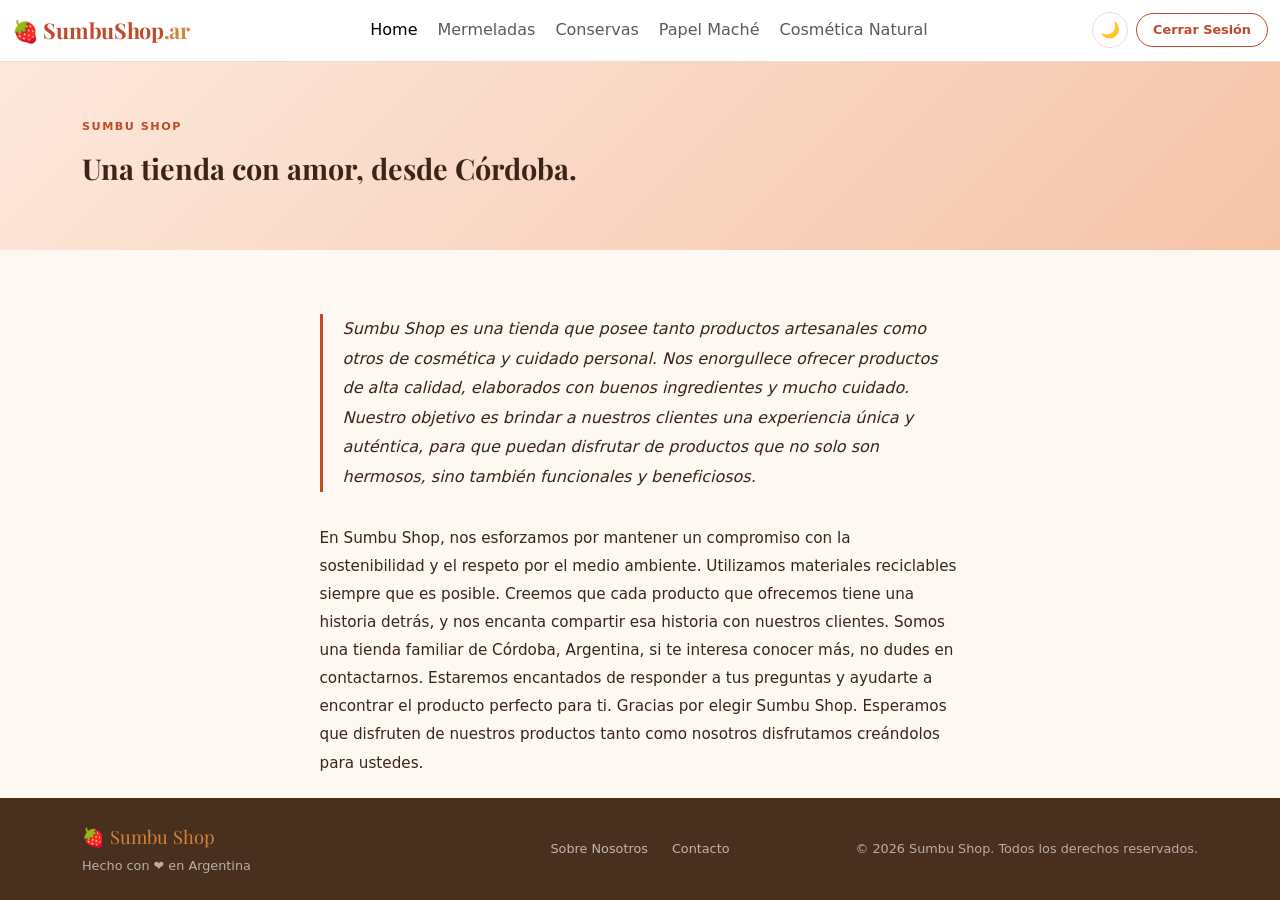
==== pages/about-us.html @ 71a56803 "Puliendo mermelada section-cards" ====
<!doctype html>
<html lang="es">
  <head>
    <meta charset="UTF-8" />
    <meta name="viewport" content="width=device-width, initial-scale=1.0" />
    <title>Sumbu Shop — Sobre Nosotros</title>
    <link rel="preconnect" href="https://fonts.googleapis.com" />
    <link
      href="https://fonts.googleapis.com/css2?family=Playfair+Display:wght@700&family=Lato:wght@400;500;600&display=swap"
      rel="stylesheet"
    />
    <link
      href="https://cdn.jsdelivr.net/npm/bootstrap@5.3.3/dist/css/bootstrap.min.css"
      rel="stylesheet"
    />
    <link rel="stylesheet" href="../styles/styles.css" />
  </head>
  <body>
    <!--Navbar-->
    <nav class="navbar navbar-expand-lg sticky-top">
      <div class="container-fluid">
        <!--Logo-->
        <a href="../index.html" class="navbar-brand">
          🍓 SumbuShop<span>.ar</span>
        </a>
        <!--links de navegación-->
        <button
          class="navbar-toggler border-0"
          type="button"
          data-bs-toggle="collapse"
          data-bs-target="#mainNav"
        >
          <span class="navbar-toggler-icon"></span>
        </button>
        <div class="collapse navbar-collapse" id="mainNav">
          <ul class="navbar-nav mx-auto mb-2 mb-lg-0 gap-1">
            <li class="nav-item">
              <a href="../index.html" class="nav-link active">Home</a>
            </li>
            <li class="nav-item">
              <a href="jams.html" class="nav-link">Mermeladas</a>
            </li>
            <li class="nav-item">
              <a href="preserved.html" class="nav-link">Conservas</a>
            </li>
            <li class="nav-item">
              <a href="mache-paper.html" class="nav-link">Papel Maché</a>
            </li>
            <li class="nav-item">
              <a href="cosmetics.html" class="nav-link">Cosmética Natural</a>
            </li>
          </ul>
          <!--Botones de tema y cierre de sesión-->
          <div class="d-flex align-items-center gap-2">
            <button
              id="themeToggle"
              class="btn__theme"
              onclick="toggleTheme()"
              title="Cambiar tema"
            >
              🌙
            </button>
            <button class="btn-logout" onclick="logout()">Cerrar Sesión</button>
          </div>
        </div>
      </div>
    </nav>

    <main class="page__content">
      <!--Header o título-->
      <div class="about__header">
        <div class="container">
          <p class="section__eyebrow">Sumbu Shop</p>
          <h1 class="about__title">Una tienda con amor, desde Córdoba.</h1>
        </div>
      </div>
      <!--Sección de contenido sobre nosotros-->
      <section class="py__section bg__cream">
        <div class="container">
          <div class="row justify-content-center">
            <div class="col-lg-7">
              <p class="about__lead">
                Sumbu Shop es una tienda que posee tanto productos artesanales
                como otros de cosmética y cuidado personal. Nos enorgullece
                ofrecer productos de alta calidad, elaborados con buenos
                ingredientes y mucho cuidado. Nuestro objetivo es brindar a
                nuestros clientes una experiencia única y auténtica, para que
                puedan disfrutar de productos que no solo son hermosos, sino
                también funcionales y beneficiosos.
              </p>
              <p class="about__text">
                En Sumbu Shop, nos esforzamos por mantener un compromiso con la
                sostenibilidad y el respeto por el medio ambiente. Utilizamos
                materiales reciclables siempre que es posible. Creemos que cada
                producto que ofrecemos tiene una historia detrás, y nos encanta
                compartir esa historia con nuestros clientes. Somos una tienda
                familiar de Córdoba, Argentina, si te interesa conocer más, no
                dudes en contactarnos. Estaremos encantados de responder a tus
                preguntas y ayudarte a encontrar el producto perfecto para ti.
                Gracias por elegir Sumbu Shop. Esperamos que disfruten de
                nuestros productos tanto como nosotros disfrutamos creándolos
                para ustedes.
              </p>
            </div>
          </div>
        </div>
      </section>
    </main>

    <!--Footer-->
    <footer class="site__footer py-4 footer__about">
      <div class="container">
        <div class="row align-items-center">
          <div class="col-md-4 mb-3 mb-md-0">
            <div class="footer__logo">🍓 Sumbu Shop</div>
            <div>Hecho con ❤️ en Argentina</div>
          </div>
          <div class="col-md-4 text-center mb-3 mb-md-0">
            <div class="d-flex justify-content-center gap-4">
              <a href="about-us.html">Sobre Nosotros</a>
              <a href="mailto:consultasDeMentiritaPorAhora@correo.com"
                >Contacto</a
              >
            </div>
          </div>
          <div class="col-md-4 text-md-end">
            © 2026 Sumbu Shop. Todos los derechos reservados.
          </div>
        </div>
      </div>
    </footer>
    <!--Script-->
    <script src="https://cdn.jsdelivr.net/npm/bootstrap@5.3.3/dist/js/bootstrap.bundle.min.js"></script>
    <script src="js/navbar.js"></script>
  </body>
</html>
---- styles/styles.css ----
/* global styles---> esto va a servir para definir colores y fuentes globales */
:root {
  --color-primary: #c04a2a;
  --color-primary-dk: #9e3a1e;
  --color-header: #ecd3b1;
  --color-accent: #d4843a;
  --color-bg: #fdf8f2;
  --color-surface: #ffffff;
  --color-text: #3a2518;
  --color-footer: #492f1e;
  --color-text-soft: #8a6e5c;
  --color-border: #e8ddd0;

  --font-display: "Playfair Display", Georgia, serif;
  --font-body: "Inter", system-ui, sans-serif;

  --radius-sm: 8px;
  --radius-md: 12px;
  --radius-lg: 20px;
  --radius-pill: 999px;
}

/* general layout styles */
.page__content {
  margin: 0 auto;
}

/* Reset algunos estilos que son por defecto */
*,
*::before,
*::after {
  box-sizing: border-box;
  margin: 0;
  padding: 0;
}

body {
  font-family: var(--font-body);
  background-color: var(--color-bg);
  color: var(--color-text);
  line-height: 1.6;
}

a {
  text-decoration: none;
  color: inherit;
}
/*botones navegacion*/
.btn__theme {
  background: none;
  border: 1.5px solid var(--color-border);
  color: var(--color-text-soft);
  width: 36px;
  height: 36px;
  border-radius: var(--radius-pill);
  cursor: pointer;
  font-size: 1rem;
  display: flex;
  align-items: center;
  justify-content: center;
  transition:
    border-color 0.2s,
    color 0.2s;
  flex-shrink: 0;
}
.btn__theme:hover {
  border-color: var(--color-primary);
  color: var(--color-primary);
}
/*Sobreescribiendo estilos de bootstrap por la paleta de colores*/
.btn-primary {
  background-color: var(
    --color-primary
  ) !important; /*con esto se sobreescriben los estilos de bootstrap y se aplica el color primario definido en la paleta de colores*/
  border-color: var(--color-primary) !important;
  color: #fff !important;
  font-family: var(--font-body);
  font-weight: 600;
  font-size: 0.875rem;
  padding: 0.65rem 1.5rem;
  border-radius: var(--radius-pill) !important;
  transition:
    background-color 0.2s,
    border-color 0.15s;
}

.btn-primary:hover {
  background-color: var(--color-primary-dk) !important;
  border-color: var(--color-primary-dk) !important;
  transform: translateY(-1px);
}
.btn-outline-primary {
  color: var(--color-primary) !important;
  border-color: var(--color-primary) !important;
  font-family: var(--font-body);
  font-weight: 600;
  font-size: 0.875rem;
  padding: 0.65rem 1.5rem;
  border-radius: var(--radius-pill) !important;
  transition: all 0.2s;
}
.btn-outline-primary:hover {
  background-color: var(--color-primary) !important;
  color: #fff !important;
}

/*navbar styles*/

.navbar {
  background-color: var(--color-surface);
  border-bottom: 1px solid var(--color-border);
  box-shadow: var(--shadow);
  position: sticky;
  padding: 0.5rem 0;
  top: 0;
  z-index: 100;
}
.navbar-brand {
  font-family: var(--font-display);
  font-size: 1.35rem;
  font-weight: 700;
  color: var(--color-primary) !important;
  letter-spacing: -0.3px;
}
.navbar-brand span {
  color: var(--color-accent);
}
.navbar-link {
  font-family: var(--font-body);
  font-size: 0.875rem;
  font-weight: 500;
  color: var(--color-text--soft) !important;
  transition:
    color var(--transition),
    background-color var(--transition);
  letter-spacing: -0.2px;
}

.navbar-link:hover,
.navbar-link.active {
  color: var(--color-primary) !important;
  background-color: rgba(192, 74, 42, 0.06);
}

.navbar__inner {
  max-width: 1100px;
  margin: 0 auto;
  padding: 0 1.5rem;
  height: 64px;
  display: flex;
  align-items: center;
  justify-content: space-between;
  gap: 1rem;
}

/*logout button styles*/
.btn-logout {
  font-family: var(--font-body);
  font-size: 0.8rem;
  font-weight: 600;
  color: var(--color-primary);
  border: 1.5px solid var(--color-primary);
  background: none;
  padding: 0.35rem 1rem;
  border-radius: var(--radius-pill);
  cursor: pointer;
  transition: all 0.2s;
}

.btn-logout:hover {
  background-color: var(--color-primary);
  color: #fff;
}

/*Hero section styles*/
.hero {
  display: flex;
  min-height: 520px;
  background: var(--color-header);
  position: relative;
  overflow: hidden;
  align-items: stretch;
}

.hero__content {
  flex: 0 0 54%;
  display: flex;
  align-items: center;
  padding: 4rem 2rem 4rem 6%;
  position: relative;
  z-index: 1;
}

.hero__text {
  max-width: 85%;
}

.hero__image {
  position: absolute;
  right: 0;
  top: 0;
  bottom: 0;
  width: 52%;
  background-image: url("../img/quinotos_almnibar.png");
  background-size: cover;
  background-position: center;
  clip-path: polygon(10% 0%, 100% 0%, 100% 100%, 0% 100%);
}
.hero_title {
  font-family: var(--font-display);
  font-size: clamp(2rem, 3.5vw, 3rem);
  font-weight: 700;
  line-height: 1.15;
  color: #3a2518;
  margin-bottom: 1rem;
}

.hero_title em {
  color: var(--color-primary);
  font-style: italic;
}
.btn__sumbu {
  background-color: var(--color-primary);
  color: #fff;
  border: 2px solid var(--color-primary);
  border-radius: var(--radius-pill);
  padding: 0.65rem 1.5rem;
  font-weight: 600;
  font-size: 0.875rem;
  transition: all 0.2s;
}
.btn__sumbu:hover {
  background-color: var(--color-primary-dk);
  border-color: var(--color-primary-dk);
  color: #fff;
}

.btn__sumbu__outline {
  background-color: transparent;
  color: var(--color-primary);
  border: 2px solid var(--color-primary);
  border-radius: var(--radius-pill);
  padding: 0.65rem 1.5rem;
  font-weight: 600;
  font-size: 0.875rem;
  transition: all 0.2s;
}
.btn__sumbu__outline:hover {
  background-color: var(--color-primary);
  color: #fff;
}
*/Presentacion de la empresa*/ .presentacion__bar {
  border-top: 1px solid var(--color-border);
  border-bottom: 1px solid var(--color-border);
  background: var(--color-surface);
}

.presentacion__item {
  padding: 1.25rem 1rem;
  display: flex;
  align-items: center;
  gap: 12px;
  border-right: 1px solid var(--color-border);
}
.presentacion__item:last-child {
  border-right: none;
}

.presentacion__icon {
  font-size: 1.35rem;
  flex-shrink: 0;
}
.presentacion__label {
  font-size: 0.8rem;
  font-weight: 700;
  color: var(--color-text);
  line-height: 1.2;
  margin-bottom: 1px;
}
.presentacion__desc {
  font-size: 0.7rem;
  color: var(--color-text-soft);
}

/*categories styles*/
.section__eyebrow {
  font-family: var(--font-body);
  font-size: 0.7rem;
  font-weight: 700;
  color: var(--color-primary);
  text-transform: uppercase;
  letter-spacing: 1.5px;
}
.section__title {
  font-family: var(--font-display);
  font-size: 1.8rem;
  font-weight: 700;
  color: var(--color-text);
  margin-bottom: 0.5rem;
}
.section__link {
  font-family: var(--font-body);
  font-size: 0.8rem;
  font-weight: 600;
  color: var(--color-primary);
}

.section__link:hover {
  text-decoration: underline;
}
/*cards de categorias*/
.cat__card {
  border-radius: var(--radius-md);
  overflow: hidden;
  border: 1px solid var(--color-border);
  background: var(--color-surface);
  transition:
    transform 0.2s,
    box-shadow 0.2s;
  display: block;
  color: inherit;
}
.cat__card:hover {
  transform: translateY(-4px);
  box-shadow: 0 8px 24px rgba(58, 37, 24, 0.1);
  color: inherit;
}

.cat__img {
  height: 160px;
  display: flex;
  align-items: center;
  justify-content: center;
  font-size: 2rem;
}

.cat__img.jam {
  background-color: linear-gradient(145deg, #fde8dc, #f5c4a8);
}
.cat__img.preserved {
  background-color: linear-gradient(145deg, #fef0d0, #f5d48a);
}
.cat__img.mache {
  background-color: linear-gradient(145deg, #e8f0fc, #c8d8f4);
}
.cat__img.cosmetics {
  background-color: linear-gradient(145deg, #e4f2e8, #b8dfc0);
}

.cat__body {
  padding: 1rem 1.1rem 1.25rem;
}

.cat__name {
  font-family: var(--font-display);
  font-size: 1.1rem;
  font-weight: 700;
  color: var(--color-text);
  margin-bottom: 0.25rem;
}
.cat__desc {
  font-size: 0.78rem;
  color: var(--color-text-soft);
  margin-bottom: 0.6rem;
}

.cat__link {
  font-size: 0.78rem;
  font-weight: 600;
  color: var(--color-primary);
}

/*seccion sobre nosotros*/
.about__section {
  background-color: var(--color-primary);
  padding: 2rem 1.5rem;
  overflow: hidden;
  width: 100%;
  margin-bottom: 2rem;
  margin-top: 2rem;
}
.about__label {
  font-family: var(--font-body);
  font-size: 0.7rem;
  font-weight: 700;
  letter-spacing: 1.5px;
  text-transform: uppercase;
  color: rgba(255, 255, 255, 0.55);
  margin-bottom: 0.75rem;
}
.about__title {
  font-family: var(--font-display);
  font-size: 1.8rem;
  font-weight: 700;
  color: #fff;
  margin-bottom: 0.75rem;
  line-height: 1.2;
}
.about__body {
  font-size: 0.9rem;
  color: rgba(255, 255, 255, 0.72);
  line-height: 1.75;
  margin-bottom: 1.5rem;
  max-width: 90%;
}
.about__visual {
  background-color: rgba(255, 255, 255, 0.08);
  display: flex;
  align-items: center;
  justify-content: center;
  font-size: 6rem;
  min-height: 220px;
}
<!--cards de los productos,
página de categorias-- > .product__card {
  background-color: var(--color-accent);
  border: 1px solid var(--color-border);
  border-radius: var(--radius-md);
  overflow: hidden;
  transition:
    transform 0.2s,
    box-shadow 0.2s;
}
.product__card:hover {
  transform: translateY(-4px);
  box-shadow: 0 8px 24px rgba(58, 37, 24, 0.1);
}
.product__card-img {
  height: 180px;
  overflow: hidden;
  position: relative;
}

.product__card-img img {
  width: 100%;
  height: 100%;
  object-fit: cover;
  object-position: center;
  display: block;
}

.product__card__body {
  padding: 1rem 1.1rem 1.25rem;
}

.product__card__cat {
  font-size: 0.7rem;
  font-weight: 700;
  text-transform: uppercase;
  letter-spacing: 0.8px;
  color: var(--color-primary);
  margin-bottom: 4px;
}

.product__card__name {
  font-family: var(--font-display);
  font-size: 1rem;
  font-weight: 700;
  color: var(--color-text);
  margin-bottom: 6px;
  line-height: 1.3;
}

.product__card__desc {
  font-size: 0.78rem;
  color: var(--color-text-soft);
  margin-bottom: 0.9rem;
  line-height: 1.55;
}

.product__card__price {
  font-size: 1.1rem;
  font-weight: 700;
  color: var(--color-primary);
  margin-bottom: 0.75rem;
}
.py__section {
  padding-top: 4rem;
  padding-bottom: 4rem;
}
.bg__cream {
  background-color: var(--color-bg);
}

/*sobre nosotros--PAGES*/
.about__header {
  background: linear-gradient(135deg, #fde8dc, #f5c4a8);
  padding: 3.5rem 0;
}
.about__title {
  font-family: var(--font-display);
  font-size: clamp(1.6rem, 3vm, 2.2rem);
  font-weight: 700;
  color: var(--color-text);
  line-height: 1.2;
  max-width: 560px;
  margin-bottom: 0.5rem;
}
.about__lead {
  font-size: 1rem;
  color: var(--color-text);
  line-height: 1.85;
  font-style: italic;
  border-left: 3px solid var(--color-primary);
  padding-left: 1.25rem;
  margin-bottom: 2rem;
}
.about__text {
  font-size: 0.95rem;
  color: var(--color-text--soft);
  line-height: 1.85;
}
main {
  flex: 1;
}
/* footer styles */
.footer__about {
  position: absolute;
  bottom: 0;
  width: 100%;
}
.site__footer {
  background: var(--color-footer);
  color: rgba(255, 255, 255, 0.61);
  font-size: 0.8rem;
}
.site__footer .footer__logo {
  font-family: var(--font-display);
  font-size: 1.15rem;
  color: var(--color-accent);
  margin-bottom: 0.25rem;
}
.site__footer a {
  color: rgba(255, 255, 255, 0.651);
  transition: color 0.15s;
}
.site__footer a:hover {
  color: rgba(255, 255, 255, 0.85);
}
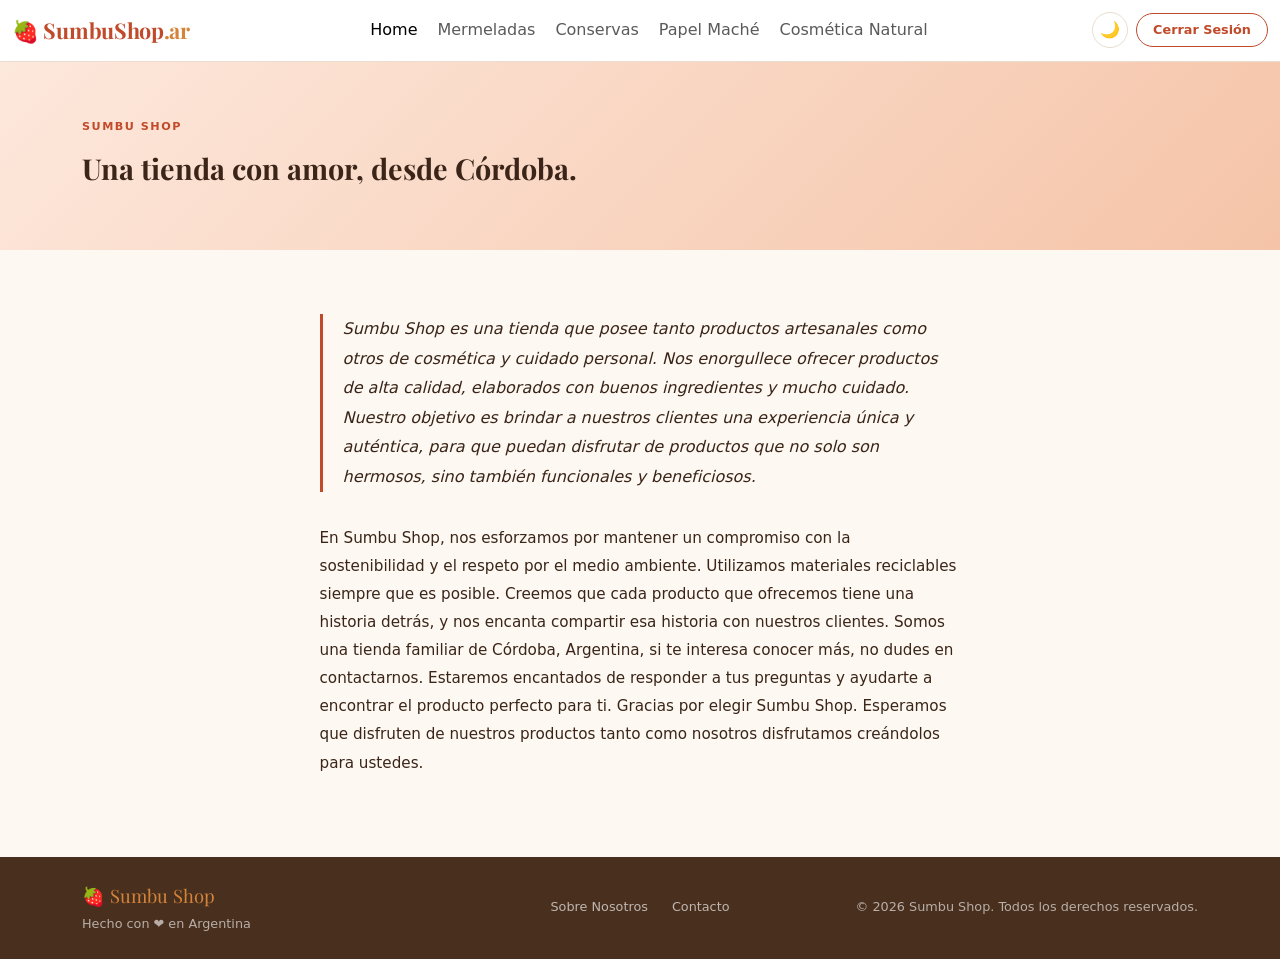
==== commit c7cfcd24: "Puliendo login" ====
--- a/pages/about-us.html
+++ b/pages/about-us.html
@@ -108,7 +108,7 @@
     </main>
 
     <!--Footer-->
-    <footer class="site__footer py-4 footer__about">
+    <footer class="site__footer py-4">
       <div class="container">
         <div class="row align-items-center">
           <div class="col-md-4 mb-3 mb-md-0">
--- a/styles/styles.css
+++ b/styles/styles.css
@@ -2,7 +2,7 @@
 :root {
   --color-primary: #c04a2a;
   --color-primary-dk: #9e3a1e;
-  --color-header: #ecd3b1;
+  --color-header: linear-gradient(135deg, #ffece2, #ff9b61);
   --color-accent: #d4843a;
   --color-bg: #fdf8f2;
   --color-surface: #ffffff;
@@ -514,8 +514,7 @@
   flex: 1;
 }
 /* footer styles */
-.footer__about {
-  position: absolute;
+footer {
   bottom: 0;
   width: 100%;
 }
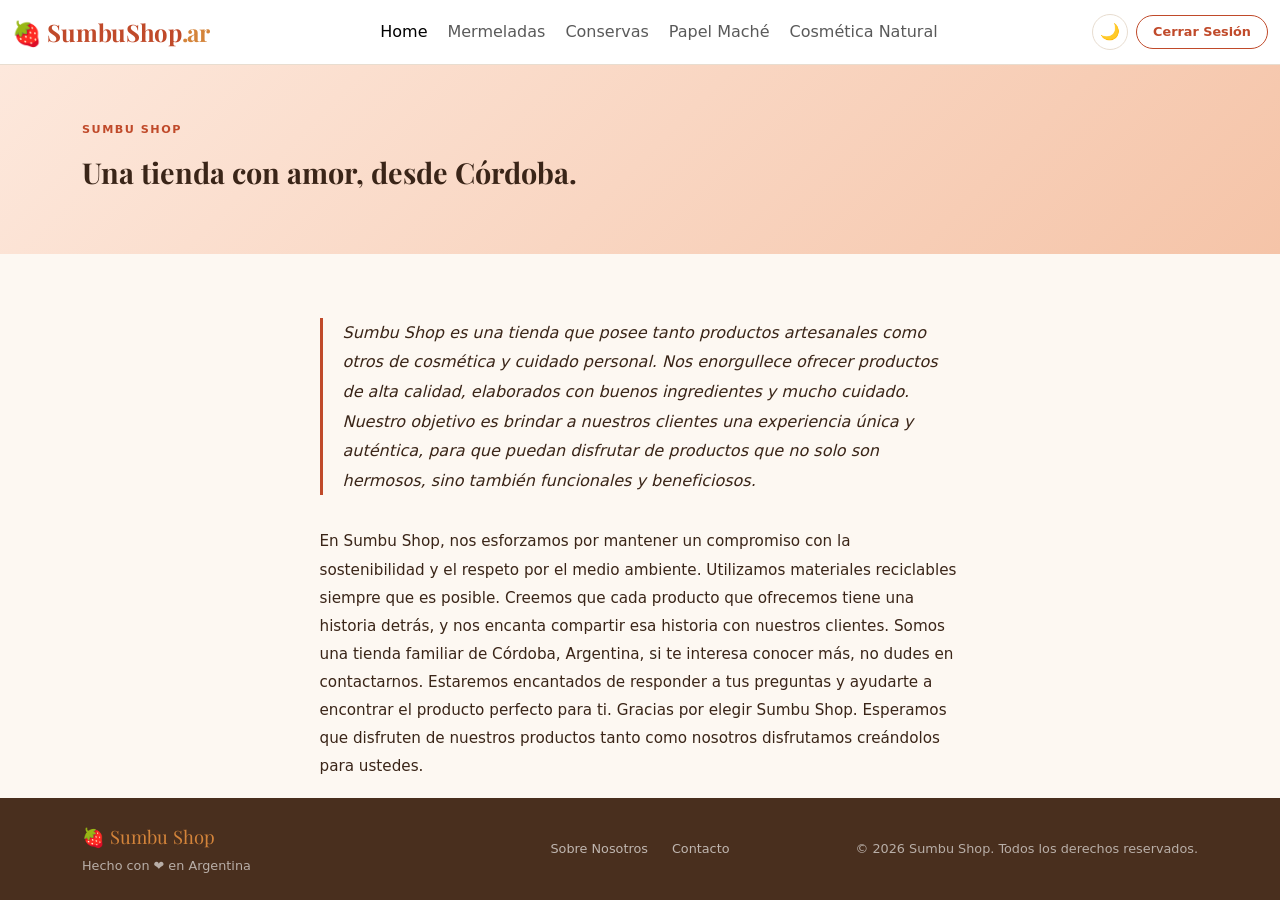
==== commit 72807a32: "Mejora en img, probando icons" ====
--- a/pages/about-us.html
+++ b/pages/about-us.html
@@ -108,7 +108,7 @@
     </main>
 
     <!--Footer-->
-    <footer class="site__footer py-4">
+    <footer class="site__footer py-4" style="position: absolute">
       <div class="container">
         <div class="row align-items-center">
           <div class="col-md-4 mb-3 mb-md-0">
--- a/styles/styles.css
+++ b/styles/styles.css
@@ -117,7 +117,7 @@
 }
 .navbar-brand {
   font-family: var(--font-display);
-  font-size: 1.35rem;
+  font-size: 1.5rem;
   font-weight: 700;
   color: var(--color-primary) !important;
   letter-spacing: -0.3px;
@@ -127,7 +127,7 @@
 }
 .navbar-link {
   font-family: var(--font-body);
-  font-size: 0.875rem;
+  font-size: 1rem;
   font-weight: 500;
   color: var(--color-text--soft) !important;
   transition:
@@ -249,10 +249,16 @@
   background-color: var(--color-primary);
   color: #fff;
 }
-*/Presentacion de la empresa*/ .presentacion__bar {
+/*Presentacion de la empresa*/
+.presentacion__bar {
+  background-color: #fff5eb;
   border-top: 1px solid var(--color-border);
   border-bottom: 1px solid var(--color-border);
-  background: var(--color-surface);
+  padding: 0;
+}
+.presentacion__bar .container-fluid {
+  padding-left: 3.5%;
+  padding-right: 0%;
 }
 
 .presentacion__item {
@@ -271,14 +277,15 @@
   flex-shrink: 0;
 }
 .presentacion__label {
-  font-size: 0.8rem;
+  font-family: var(--font-body);
+  font-size: 1.1rem;
   font-weight: 700;
   color: var(--color-text);
   line-height: 1.2;
   margin-bottom: 1px;
 }
 .presentacion__desc {
-  font-size: 0.7rem;
+  font-size: 0.9rem;
   color: var(--color-text-soft);
 }
 
@@ -319,6 +326,9 @@
     box-shadow 0.2s;
   display: block;
   color: inherit;
+  display: flex;
+  flex-direction: column;
+  height: 100%;
 }
 .cat__card:hover {
   transform: translateY(-4px);
@@ -328,23 +338,31 @@
 
 .cat__img {
   height: 160px;
+  overflow: hidden;
   display: flex;
   align-items: center;
   justify-content: center;
   font-size: 2rem;
 }
+.cat__img img {
+  width: 100%;
+  height: 100%;
+  object-fit: cover;
+  object-position: center;
+  display: block;
+}
 
 .cat__img.jam {
-  background-color: linear-gradient(145deg, #fde8dc, #f5c4a8);
+  background: linear-gradient(145deg, #fde8dc, #f5c4a8);
 }
 .cat__img.preserved {
-  background-color: linear-gradient(145deg, #fef0d0, #f5d48a);
+  background: linear-gradient(145deg, #fef0d0, #f5d48a);
 }
 .cat__img.mache {
-  background-color: linear-gradient(145deg, #e8f0fc, #c8d8f4);
+  background: linear-gradient(145deg, #e8f0fc, #c8d8f4);
 }
 .cat__img.cosmetics {
-  background-color: linear-gradient(145deg, #e4f2e8, #b8dfc0);
+  background: linear-gradient(145deg, #e4f2e8, #b8dfc0);
 }
 
 .cat__body {
@@ -353,19 +371,19 @@
 
 .cat__name {
   font-family: var(--font-display);
-  font-size: 1.1rem;
+  font-size: 1.3rem;
   font-weight: 700;
   color: var(--color-text);
   margin-bottom: 0.25rem;
 }
 .cat__desc {
-  font-size: 0.78rem;
-  color: var(--color-text-soft);
+  font-size: 1rem;
+  color: var(--color-text);
   margin-bottom: 0.6rem;
 }
 
 .cat__link {
-  font-size: 0.78rem;
+  font-size: 0.9rem;
   font-weight: 600;
   color: var(--color-primary);
 }
@@ -410,10 +428,20 @@
   justify-content: center;
   font-size: 6rem;
   min-height: 220px;
-}
-<!--cards de los productos,
-página de categorias-- > .product__card {
-  background-color: var(--color-accent);
+  overflow: hidden;
+  padding: 0;
+}
+.about__visual img {
+  width: 100%;
+  height: 100%;
+  object-fit: cover;
+  object-position: center;
+  display: block;
+}
+/*cards de los productos,
+página de categorias*/
+.product__card {
+  background-color: var(--color-bg);
   border: 1px solid var(--color-border);
   border-radius: var(--radius-md);
   overflow: hidden;
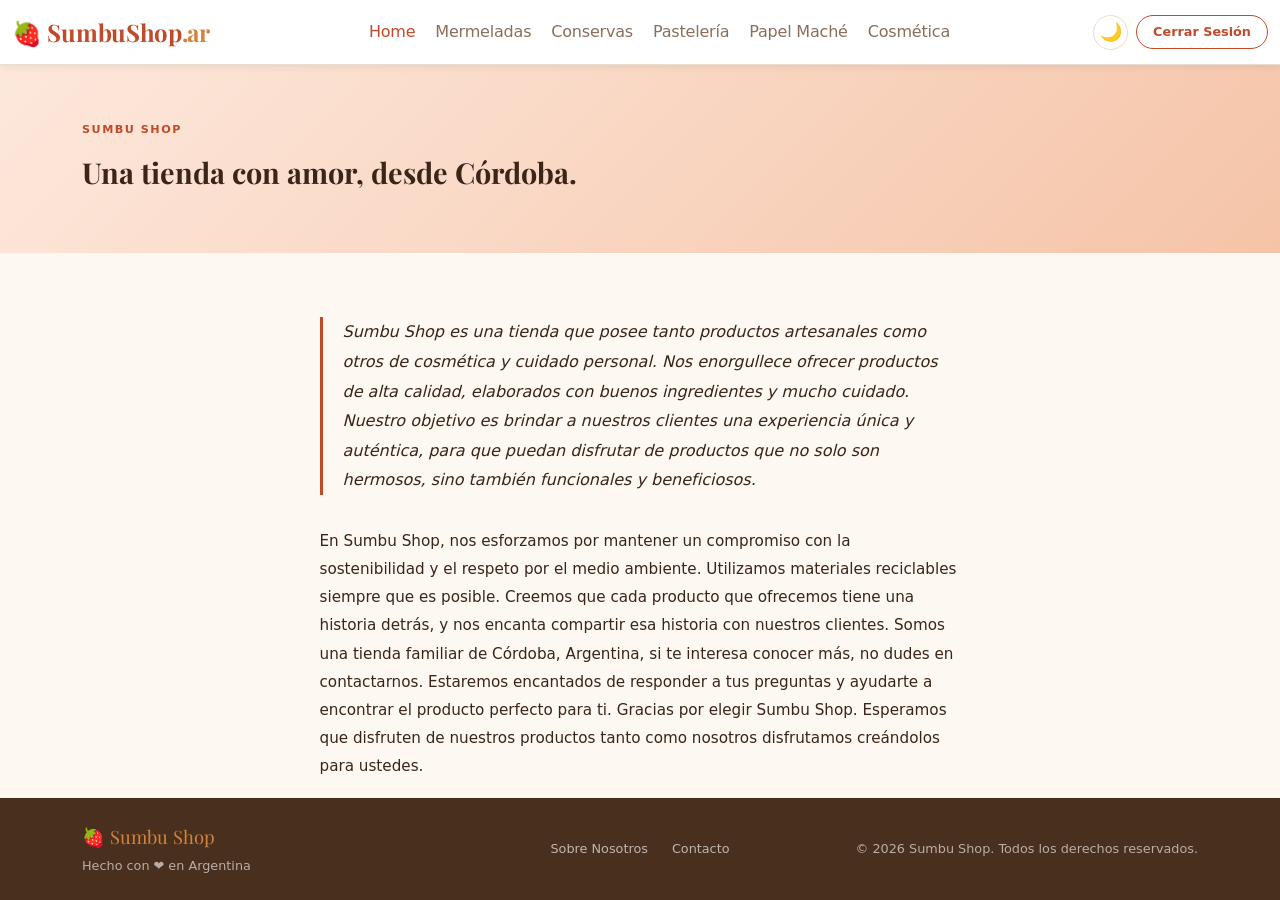
==== commit 8e5344b5: "Mejoras en theme" ====
--- a/pages/about-us.html
+++ b/pages/about-us.html
@@ -14,6 +14,7 @@
       rel="stylesheet"
     />
     <link rel="stylesheet" href="../styles/styles.css" />
+    <script src="../js/theme.js" defer></script>
   </head>
   <body>
     <!--Navbar-->
@@ -44,10 +45,13 @@
               <a href="preserved.html" class="nav-link">Conservas</a>
             </li>
             <li class="nav-item">
+              <a href="bakery.html" class="nav-link">Pastelería</a>
+            </li>
+            <li class="nav-item">
               <a href="mache-paper.html" class="nav-link">Papel Maché</a>
             </li>
             <li class="nav-item">
-              <a href="cosmetics.html" class="nav-link">Cosmética Natural</a>
+              <a href="cosmetics.html" class="nav-link">Cosmética</a>
             </li>
           </ul>
           <!--Botones de tema y cierre de sesión-->
--- a/styles/styles.css
+++ b/styles/styles.css
@@ -1,4 +1,4 @@
-/* global styles---> esto va a servir para definir colores y fuentes globales */
+/* global styles---> esto va a servir para definir colores y fuentes globales(theme: ligth por defecto) */
 :root {
   --color-primary: #c04a2a;
   --color-primary-dk: #9e3a1e;
@@ -24,6 +24,81 @@
 .page__content {
   margin: 0 auto;
 }
+/*Modo oscuro*/
+[data-theme="dark"] {
+  --color-primary: #e8603a;
+  --color-primary-dk: #c04a2a;
+  --color-header: linear-gradient(135deg, #42261cb0, #7a351f);
+  --color-accent: #e8a838;
+  --color-bg: #1a110b;
+  --color-surface: #38271d;
+  --color-text: #f0e6da;
+  --color-text-soft: #d8ccc5;
+  --color-border: #3a2820;
+}
+[data-theme="dark"] .hero_eyebrow {
+  color: var(--color-accent);
+}
+[data-theme="dark"] .hero__subtitle {
+  color: #d4b8a8;
+}
+[data-theme="dark"] .trust__bar {
+  background-color: #1f1208;
+}
+/* Cards de categoría en dark mode */
+[data-theme="dark"] .cat__card {
+  background: #2e1c10;
+  border-color: #3a2820;
+}
+
+[data-theme="dark"] .cat__img.jam {
+  background: linear-gradient(145deg, #5a2010, #3a1008);
+}
+[data-theme="dark"] .cat__img.preserved {
+  background: linear-gradient(145deg, #4a3008, #2e1e04);
+}
+[data-theme="dark"] .cat__img.mache {
+  background: linear-gradient(145deg, #0e1e3a, #081428);
+}
+[data-theme="dark"] .cat__img.cosmetics {
+  background: linear-gradient(145deg, #0e2e14, #081e0c);
+}
+[data-theme="dark"] .hero__cat.bakery {
+  background: linear-gradient(145deg, #401e7c, #190e2e);
+}
+
+/* Navbar en dark mode */
+[data-theme="dark"] .navbar {
+  background-color: #1a110b;
+  border-bottom-color: #3a2820;
+}
+
+/* Footer en dark mode */
+[data-theme="dark"] .site__footer {
+  background: #0f0805;
+}
+/* Toggle button en el navbar */
+.btn-theme {
+  background: none;
+  border: 1.5px solid var(--color-border);
+  color: var(--color-text-soft);
+  width: 36px;
+  height: 36px;
+  border-radius: var(--radius-pill);
+  cursor: pointer;
+  font-size: 1rem;
+  display: flex;
+  align-items: center;
+  justify-content: center;
+  transition:
+    border-color 0.2s,
+    color 0.2s;
+  flex-shrink: 0;
+}
+.btn-theme:hover {
+  border-color: var(--color-primary);
+  color: var(--color-primary);
+}
 
 /* Reset algunos estilos que son por defecto */
 *,
@@ -105,15 +180,32 @@
 }
 
 /*navbar styles*/
-
+.btn__theme {
+  width: 35px;
+  height: 35px;
+  font-size: 18px;
+  display: flex;
+  align-items: center;
+  justify-content: center;
+  padding: 0;
+}
 .navbar {
   background-color: var(--color-surface);
   border-bottom: 1px solid var(--color-border);
-  box-shadow: var(--shadow);
+  box-shadow: 0 2px 8px rgba(58, 37, 24, 0.08);
   position: sticky;
-  padding: 0.5rem 0;
   top: 0;
   z-index: 100;
+  min-height: 64px;
+  padding: 0 !important;
+}
+.navbar .container,
+.navbar .container-fluid {
+  min-height: 64px;
+  display: flex;
+  align-items: center;
+  padding-top: 0;
+  padding-bottom: 0;
 }
 .navbar-brand {
   font-family: var(--font-display);
@@ -125,21 +217,19 @@
 .navbar-brand span {
   color: var(--color-accent);
 }
-.navbar-link {
-  font-family: var(--font-body);
-  font-size: 1rem;
+.nav-link {
+  font-family: var(--font-body) !important;
+  color: var(--color-text-soft);
+  font-size: 1rem !important;
   font-weight: 500;
-  color: var(--color-text--soft) !important;
   transition:
     color var(--transition),
     background-color var(--transition);
   letter-spacing: -0.2px;
 }
-
-.navbar-link:hover,
-.navbar-link.active {
+.nav-link:hover,
+.nav-link.active {
   color: var(--color-primary) !important;
-  background-color: rgba(192, 74, 42, 0.06);
 }
 
 .navbar__inner {
@@ -211,7 +301,7 @@
   font-size: clamp(2rem, 3.5vw, 3rem);
   font-weight: 700;
   line-height: 1.15;
-  color: #3a2518;
+  color: var(--color-text);
   margin-bottom: 1rem;
 }
 
@@ -352,6 +442,11 @@
   display: block;
 }
 
+.about__header {
+  background: var(--color-header);
+  padding: 4rem 0;
+}
+
 .cat__img.jam {
   background: linear-gradient(145deg, #fde8dc, #f5c4a8);
 }
@@ -363,6 +458,9 @@
 }
 .cat__img.cosmetics {
   background: linear-gradient(145deg, #e4f2e8, #b8dfc0);
+}
+.cat__img.bakery {
+  background: linear-gradient(145deg, #cfc8f4, #966fe0);
 }
 
 .cat__body {
@@ -448,6 +546,10 @@
   transition:
     transform 0.2s,
     box-shadow 0.2s;
+  display: flex;
+  flex-direction: column;
+  height: 100%;
+  width: 100%;
 }
 .product__card:hover {
   transform: translateY(-4px);
@@ -469,6 +571,9 @@
 
 .product__card__body {
   padding: 1rem 1.1rem 1.25rem;
+  padding: flex;
+  flex-direction: column;
+  flex: 1;
 }
 
 .product__card__cat {
@@ -500,6 +605,7 @@
   font-size: 1.1rem;
   font-weight: 700;
   color: var(--color-primary);
+  margin-top: auto;
   margin-bottom: 0.75rem;
 }
 .py__section {
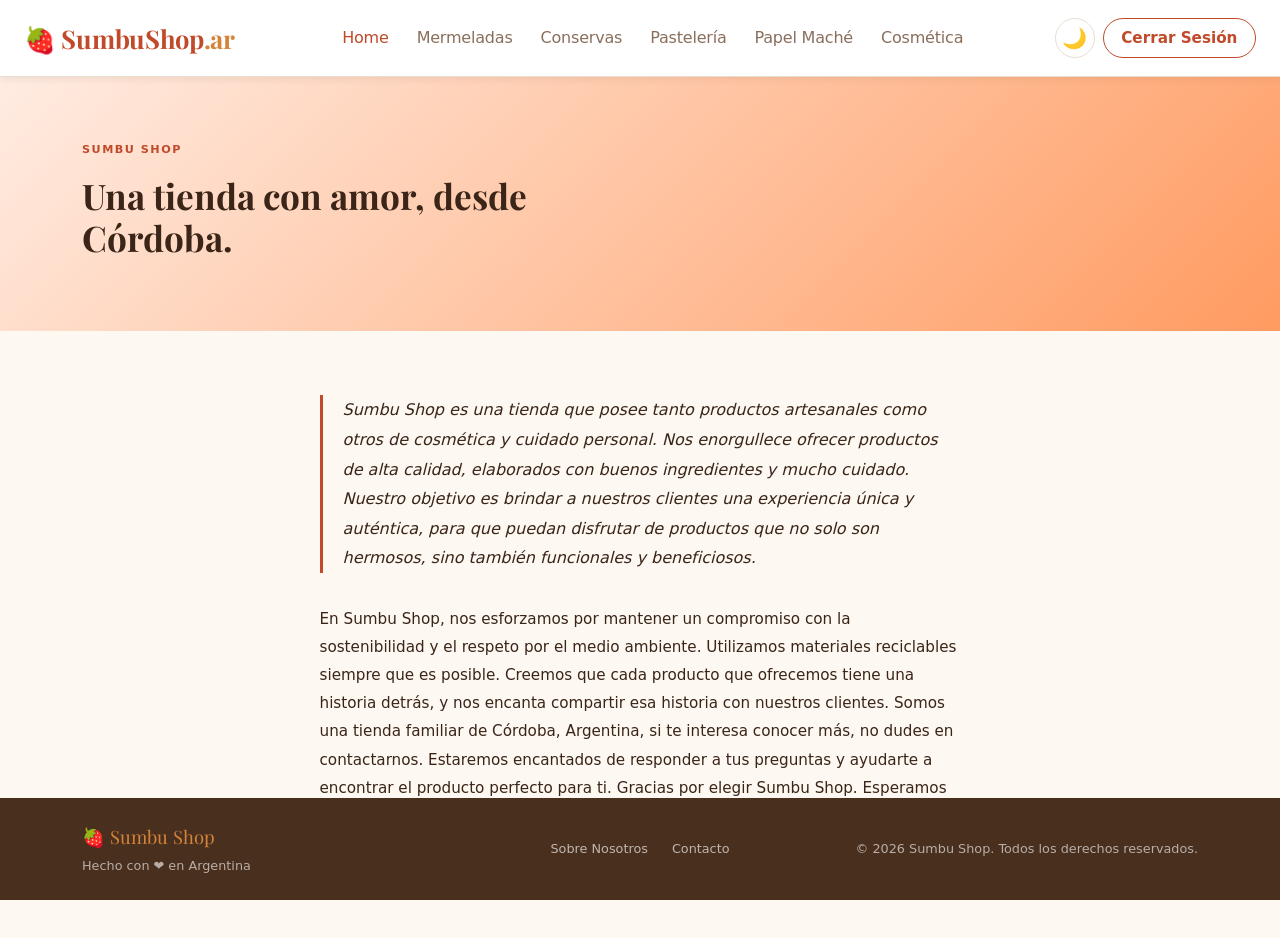
==== commit ee75d572: "Data y cart" ====
--- a/pages/about-us.html
+++ b/pages/about-us.html
@@ -4,6 +4,7 @@
     <meta charset="UTF-8" />
     <meta name="viewport" content="width=device-width, initial-scale=1.0" />
     <title>Sumbu Shop — Sobre Nosotros</title>
+    <link rel="icon" type="image/png" href="../img/sumbu-shop.ar.png" />
     <link rel="preconnect" href="https://fonts.googleapis.com" />
     <link
       href="https://fonts.googleapis.com/css2?family=Playfair+Display:wght@700&family=Lato:wght@400;500;600&display=swap"
@@ -18,7 +19,7 @@
   </head>
   <body>
     <!--Navbar-->
-    <nav class="navbar navbar-expand-lg sticky-top">
+    <nav class="navbar navbar-expand-xl sticky-top">
       <div class="container-fluid">
         <!--Logo-->
         <a href="../index.html" class="navbar-brand">
--- a/styles/styles.css
+++ b/styles/styles.css
@@ -51,20 +51,20 @@
   border-color: #3a2820;
 }
 
-[data-theme="dark"] .cat__img.jam {
+[data-theme="dark"] .header__jam {
   background: linear-gradient(145deg, #5a2010, #3a1008);
 }
-[data-theme="dark"] .cat__img.preserved {
+[data-theme="dark"] .header__preserved {
   background: linear-gradient(145deg, #4a3008, #2e1e04);
 }
-[data-theme="dark"] .cat__img.mache {
+[data-theme="dark"] .header__mache {
   background: linear-gradient(145deg, #0e1e3a, #081428);
 }
-[data-theme="dark"] .cat__img.cosmetics {
+[data-theme="dark"] .header__cosmetics {
   background: linear-gradient(145deg, #0e2e14, #081e0c);
 }
-[data-theme="dark"] .hero__cat.bakery {
-  background: linear-gradient(145deg, #401e7c, #190e2e);
+[data-theme="dark"] .header__bakery {
+  background: linear-gradient(145deg, #552c9b, #301b58);
 }
 
 /* Navbar en dark mode */
@@ -179,14 +179,11 @@
   color: #fff !important;
 }
 
-/*navbar styles*/
+/*navbar styles (compartidos por TODAS las páginas: no usar estilos inline en el HTML)*/
 .btn__theme {
-  width: 35px;
-  height: 35px;
-  font-size: 18px;
-  display: flex;
-  align-items: center;
-  justify-content: center;
+  width: 40px;
+  height: 40px;
+  font-size: 20px;
   padding: 0;
 }
 .navbar {
@@ -196,20 +193,20 @@
   position: sticky;
   top: 0;
   z-index: 100;
-  min-height: 64px;
+  min-height: 76px;
   padding: 0 !important;
 }
 .navbar .container,
 .navbar .container-fluid {
-  min-height: 64px;
+  min-height: 76px;
   display: flex;
   align-items: center;
-  padding-top: 0;
-  padding-bottom: 0;
-}
+  padding: 0 1.5rem;
+}
+
 .navbar-brand {
   font-family: var(--font-display);
-  font-size: 1.5rem;
+  font-size: clamp(1.5rem, 2vw, 1.85rem);
   font-weight: 700;
   color: var(--color-primary) !important;
   letter-spacing: -0.3px;
@@ -220,16 +217,31 @@
 .nav-link {
   font-family: var(--font-body) !important;
   color: var(--color-text-soft);
-  font-size: 1rem !important;
+  font-size: clamp(1rem, 1.1vw, 1.15rem) !important;
   font-weight: 500;
-  transition:
-    color var(--transition),
-    background-color var(--transition);
+  padding: 0.5rem 0.75rem !important;
+  transition: color 0.2s;
   letter-spacing: -0.2px;
 }
 .nav-link:hover,
 .nav-link.active {
   color: var(--color-primary) !important;
+}
+/* que los textos del navbar nunca se partan en dos líneas */
+.navbar-brand,
+.nav-link,
+.btn-logout {
+  white-space: nowrap;
+}
+/* menú colapsado (hamburguesa), hasta 1199px */
+@media (max-width: 1199.98px) {
+  .navbar-collapse {
+    padding: 0.5rem 0 1rem;
+    border-top: 1px solid var(--color-border);
+  }
+  .navbar-nav .nav-link {
+    padding: 0.6rem 0 !important;
+  }
 }
 
 .navbar__inner {
@@ -246,12 +258,12 @@
 /*logout button styles*/
 .btn-logout {
   font-family: var(--font-body);
-  font-size: 0.8rem;
+  font-size: 0.95rem;
   font-weight: 600;
   color: var(--color-primary);
   border: 1.5px solid var(--color-primary);
   background: none;
-  padding: 0.35rem 1rem;
+  padding: 0.45rem 1.1rem;
   border-radius: var(--radius-pill);
   cursor: pointer;
   transition: all 0.2s;
@@ -296,6 +308,27 @@
   background-position: center;
   clip-path: polygon(10% 0%, 100% 0%, 100% 100%, 0% 100%);
 }
+/* hero en celular: imagen arriba y texto a lo ancho debajo */
+@media (max-width: 767.98px) {
+  .hero {
+    flex-direction: column;
+    min-height: auto;
+  }
+  .hero__image {
+    position: static;
+    width: 100%;
+    height: 220px;
+    order: -1;
+    clip-path: none;
+  }
+  .hero__content {
+    flex: 1 1 auto;
+    padding: 2rem 1.25rem 2.5rem;
+  }
+  .hero__text {
+    max-width: 100%;
+  }
+}
 .hero_title {
   font-family: var(--font-display);
   font-size: clamp(2rem, 3.5vw, 3rem);
@@ -341,7 +374,7 @@
 }
 /*Presentacion de la empresa*/
 .presentacion__bar {
-  background-color: #fff5eb;
+  background-color: var(--color-border);
   border-top: 1px solid var(--color-border);
   border-bottom: 1px solid var(--color-border);
   padding: 0;
@@ -447,20 +480,25 @@
   padding: 4rem 0;
 }
 
-.cat__img.jam {
+.header__jam {
   background: linear-gradient(145deg, #fde8dc, #f5c4a8);
-}
-.cat__img.preserved {
+  padding: 3.5rem 0;
+}
+.header__preserved {
   background: linear-gradient(145deg, #fef0d0, #f5d48a);
-}
-.cat__img.mache {
+  padding: 3.5rem 0;
+}
+.header__mache {
   background: linear-gradient(145deg, #e8f0fc, #c8d8f4);
-}
-.cat__img.cosmetics {
+  padding: 3.5rem 0;
+}
+.header__cosmetics {
   background: linear-gradient(145deg, #e4f2e8, #b8dfc0);
-}
-.cat__img.bakery {
+  padding: 3.5rem 0;
+}
+.header__bakery {
   background: linear-gradient(145deg, #cfc8f4, #966fe0);
+  padding: 3.5rem 0;
 }
 
 .cat__body {
@@ -494,6 +532,14 @@
   width: 100%;
   margin-bottom: 2rem;
   margin-top: 2rem;
+}
+@media (max-width: 767.98px) {
+  .about__section {
+    padding: 0.5rem 0.25rem 1.5rem;
+  }
+  .about__body {
+    max-width: 100%;
+  }
 }
 .about__label {
   font-family: var(--font-body);
@@ -616,14 +662,10 @@
   background-color: var(--color-bg);
 }
 
-/*sobre nosotros--PAGES*/
-.about__header {
-  background: linear-gradient(135deg, #fde8dc, #f5c4a8);
-  padding: 3.5rem 0;
-}
-.about__title {
+/*sobre nosotros--PAGES (solo el header de about-us, para no pisar el título blanco del index)*/
+.about__header .about__title {
   font-family: var(--font-display);
-  font-size: clamp(1.6rem, 3vm, 2.2rem);
+  font-size: clamp(1.6rem, 3vw, 2.2rem);
   font-weight: 700;
   color: var(--color-text);
   line-height: 1.2;
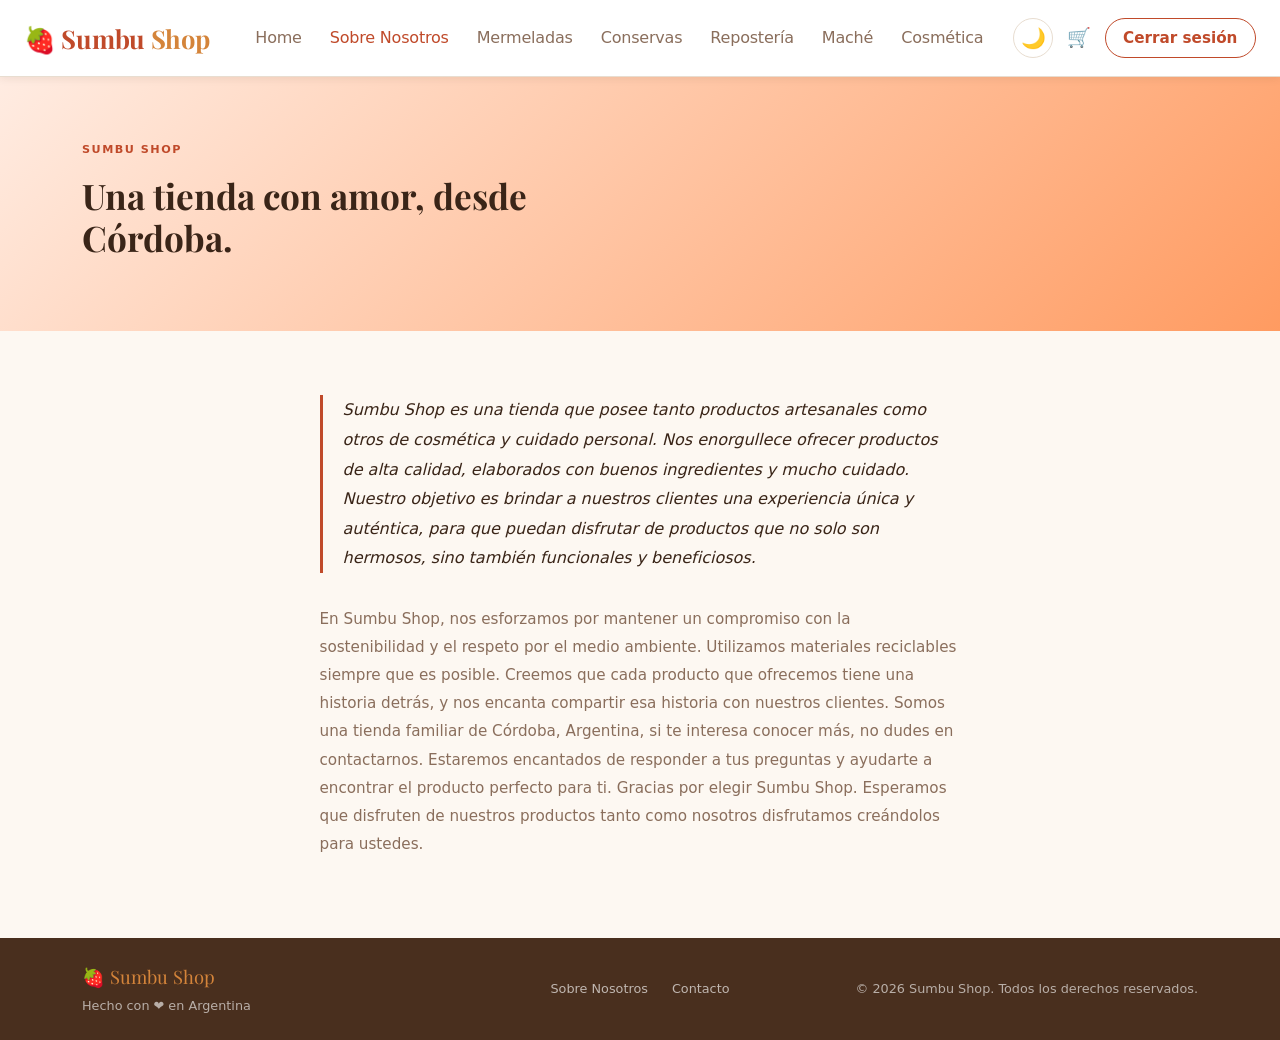
==== commit 32ed3e46: "usando componentes y agregando styles a nuevos elementos- modals, cart & productmodal" ====
--- a/pages/about-us.html
+++ b/pages/about-us.html
@@ -19,57 +19,7 @@
   </head>
   <body>
     <!--Navbar-->
-    <nav class="navbar navbar-expand-xl sticky-top">
-      <div class="container-fluid">
-        <!--Logo-->
-        <a href="../index.html" class="navbar-brand">
-          🍓 SumbuShop<span>.ar</span>
-        </a>
-        <!--links de navegación-->
-        <button
-          class="navbar-toggler border-0"
-          type="button"
-          data-bs-toggle="collapse"
-          data-bs-target="#mainNav"
-        >
-          <span class="navbar-toggler-icon"></span>
-        </button>
-        <div class="collapse navbar-collapse" id="mainNav">
-          <ul class="navbar-nav mx-auto mb-2 mb-lg-0 gap-1">
-            <li class="nav-item">
-              <a href="../index.html" class="nav-link active">Home</a>
-            </li>
-            <li class="nav-item">
-              <a href="jams.html" class="nav-link">Mermeladas</a>
-            </li>
-            <li class="nav-item">
-              <a href="preserved.html" class="nav-link">Conservas</a>
-            </li>
-            <li class="nav-item">
-              <a href="bakery.html" class="nav-link">Pastelería</a>
-            </li>
-            <li class="nav-item">
-              <a href="mache-paper.html" class="nav-link">Papel Maché</a>
-            </li>
-            <li class="nav-item">
-              <a href="cosmetics.html" class="nav-link">Cosmética</a>
-            </li>
-          </ul>
-          <!--Botones de tema y cierre de sesión-->
-          <div class="d-flex align-items-center gap-2">
-            <button
-              id="themeToggle"
-              class="btn__theme"
-              onclick="toggleTheme()"
-              title="Cambiar tema"
-            >
-              🌙
-            </button>
-            <button class="btn-logout" onclick="logout()">Cerrar Sesión</button>
-          </div>
-        </div>
-      </div>
-    </nav>
+    <div id="navbar-container"></div>
 
     <main class="page__content">
       <!--Header o título-->
@@ -113,29 +63,14 @@
     </main>
 
     <!--Footer-->
-    <footer class="site__footer py-4" style="position: absolute">
-      <div class="container">
-        <div class="row align-items-center">
-          <div class="col-md-4 mb-3 mb-md-0">
-            <div class="footer__logo">🍓 Sumbu Shop</div>
-            <div>Hecho con ❤️ en Argentina</div>
-          </div>
-          <div class="col-md-4 text-center mb-3 mb-md-0">
-            <div class="d-flex justify-content-center gap-4">
-              <a href="about-us.html">Sobre Nosotros</a>
-              <a href="mailto:consultasDeMentiritaPorAhora@correo.com"
-                >Contacto</a
-              >
-            </div>
-          </div>
-          <div class="col-md-4 text-md-end">
-            © 2026 Sumbu Shop. Todos los derechos reservados.
-          </div>
-        </div>
-      </div>
-    </footer>
+    <div id="footer-container"></div>
+
     <!--Script-->
     <script src="https://cdn.jsdelivr.net/npm/bootstrap@5.3.3/dist/js/bootstrap.bundle.min.js"></script>
-    <script src="js/navbar.js"></script>
+    <script src="../js/data.js"></script>
+    <script src="../js/auth.js"></script>
+    <script src="../js/cart.js"></script>
+    <script src="../js/components/navbar.js"></script>
+    <script src="../js/components/footer.js"></script>
   </body>
 </html>
--- a/styles/styles.css
+++ b/styles/styles.css
@@ -1,4 +1,22 @@
-/* global styles---> esto va a servir para definir colores y fuentes globales(theme: ligth por defecto) */
+/* =========================================================
+   ÍNDICE
+   1. Variables (tema claro por defecto)
+   2. Modo oscuro
+   3. Reset y base
+   4. Botones
+   5. Navbar
+   6. Home: hero, presentación, categorías, sobre nosotros
+   7. Secciones y encabezados de páginas
+   8. Página "Sobre nosotros"
+   9. Cards de productos
+   10. Modal de producto
+   11. Control de cantidad (cards, modal y carrito)
+   12. Carrito
+   13. Toast de confirmación
+   14. Footer
+   ========================================================= */
+
+/* ─── 1. Variables: colores y fuentes globales (theme: light por defecto) ─── */
 :root {
   --color-primary: #c04a2a;
   --color-primary-dk: #9e3a1e;
@@ -12,7 +30,8 @@
   --color-border: #e8ddd0;
 
   --font-display: "Playfair Display", Georgia, serif;
-  --font-body: "Inter", system-ui, sans-serif;
+  /* Lato es la fuente que se carga desde Google Fonts en el <head> */
+  --font-body: "Lato", system-ui, sans-serif;
 
   --radius-sm: 8px;
   --radius-md: 12px;
@@ -20,11 +39,7 @@
   --radius-pill: 999px;
 }
 
-/* general layout styles */
-.page__content {
-  margin: 0 auto;
-}
-/*Modo oscuro*/
+/* ─── 2. Modo oscuro ─── */
 [data-theme="dark"] {
   --color-primary: #e8603a;
   --color-primary-dk: #c04a2a;
@@ -36,21 +51,19 @@
   --color-text-soft: #d8ccc5;
   --color-border: #3a2820;
 }
-[data-theme="dark"] .hero_eyebrow {
+[data-theme="dark"] .hero__eyebrow {
   color: var(--color-accent);
 }
 [data-theme="dark"] .hero__subtitle {
   color: #d4b8a8;
 }
-[data-theme="dark"] .trust__bar {
+[data-theme="dark"] .presentacion__bar {
   background-color: #1f1208;
 }
-/* Cards de categoría en dark mode */
 [data-theme="dark"] .cat__card {
   background: #2e1c10;
   border-color: #3a2820;
 }
-
 [data-theme="dark"] .header__jam {
   background: linear-gradient(145deg, #5a2010, #3a1008);
 }
@@ -66,41 +79,25 @@
 [data-theme="dark"] .header__bakery {
   background: linear-gradient(145deg, #552c9b, #301b58);
 }
-
-/* Navbar en dark mode */
 [data-theme="dark"] .navbar {
   background-color: #1a110b;
   border-bottom-color: #3a2820;
 }
-
-/* Footer en dark mode */
+[data-theme="dark"] .navbar-toggler-icon {
+  filter: invert(1);
+}
+[data-theme="dark"] .cart__btn:hover {
+  background: rgba(255, 255, 255, 0.08);
+}
+/* la X de cerrar de Bootstrap es negra: la invertimos para que se vea */
+[data-theme="dark"] .product__modal__close {
+  filter: invert(1);
+}
 [data-theme="dark"] .site__footer {
   background: #0f0805;
 }
-/* Toggle button en el navbar */
-.btn-theme {
-  background: none;
-  border: 1.5px solid var(--color-border);
-  color: var(--color-text-soft);
-  width: 36px;
-  height: 36px;
-  border-radius: var(--radius-pill);
-  cursor: pointer;
-  font-size: 1rem;
-  display: flex;
-  align-items: center;
-  justify-content: center;
-  transition:
-    border-color 0.2s,
-    color 0.2s;
-  flex-shrink: 0;
-}
-.btn-theme:hover {
-  border-color: var(--color-primary);
-  color: var(--color-primary);
-}
-
-/* Reset algunos estilos que son por defecto */
+
+/* ─── 3. Reset y base ─── */
 *,
 *::before,
 *::after {
@@ -109,44 +106,35 @@
   padding: 0;
 }
 
+/* body en columna + main con flex:1 → el footer queda abajo aunque la página tenga poco contenido */
 body {
   font-family: var(--font-body);
   background-color: var(--color-bg);
   color: var(--color-text);
   line-height: 1.6;
+  min-height: 100vh;
+  display: flex;
+  flex-direction: column;
+}
+
+main {
+  flex: 1;
 }
 
 a {
   text-decoration: none;
   color: inherit;
 }
-/*botones navegacion*/
-.btn__theme {
-  background: none;
-  border: 1.5px solid var(--color-border);
-  color: var(--color-text-soft);
-  width: 36px;
-  height: 36px;
-  border-radius: var(--radius-pill);
-  cursor: pointer;
-  font-size: 1rem;
-  display: flex;
-  align-items: center;
-  justify-content: center;
-  transition:
-    border-color 0.2s,
-    color 0.2s;
-  flex-shrink: 0;
-}
-.btn__theme:hover {
-  border-color: var(--color-primary);
-  color: var(--color-primary);
-}
-/*Sobreescribiendo estilos de bootstrap por la paleta de colores*/
+
+.page__content {
+  margin: 0 auto;
+  width: 100%;
+}
+
+/* ─── 4. Botones ─── */
+/* Sobreescribiendo estilos de bootstrap con la paleta de colores (por eso los !important) */
 .btn-primary {
-  background-color: var(
-    --color-primary
-  ) !important; /*con esto se sobreescriben los estilos de bootstrap y se aplica el color primario definido en la paleta de colores*/
+  background-color: var(--color-primary) !important;
   border-color: var(--color-primary) !important;
   color: #fff !important;
   font-family: var(--font-body);
@@ -156,14 +144,15 @@
   border-radius: var(--radius-pill) !important;
   transition:
     background-color 0.2s,
-    border-color 0.15s;
-}
-
+    border-color 0.15s,
+    transform 0.15s;
+}
 .btn-primary:hover {
   background-color: var(--color-primary-dk) !important;
   border-color: var(--color-primary-dk) !important;
   transform: translateY(-1px);
 }
+
 .btn-outline-primary {
   color: var(--color-primary) !important;
   border-color: var(--color-primary) !important;
@@ -179,83 +168,62 @@
   color: #fff !important;
 }
 
-/*navbar styles (compartidos por TODAS las páginas: no usar estilos inline en el HTML)*/
+.btn__sumbu {
+  background-color: var(--color-primary);
+  color: #fff;
+  border: 2px solid var(--color-primary);
+  border-radius: var(--radius-pill);
+  padding: 0.65rem 1.5rem;
+  font-weight: 600;
+  font-size: 0.875rem;
+  transition: all 0.2s;
+}
+.btn__sumbu:hover {
+  background-color: var(--color-primary-dk);
+  border-color: var(--color-primary-dk);
+  color: #fff;
+}
+
+.btn__sumbu__outline {
+  background-color: transparent;
+  color: var(--color-primary);
+  border: 2px solid var(--color-primary);
+  border-radius: var(--radius-pill);
+  padding: 0.65rem 1.5rem;
+  font-weight: 600;
+  font-size: 0.875rem;
+  transition: all 0.2s;
+}
+.btn__sumbu__outline:hover {
+  background-color: var(--color-primary);
+  color: #fff;
+}
+
+/* Botón de cambio de tema (navbar) */
 .btn__theme {
+  background: none;
+  border: 1.5px solid var(--color-border);
+  color: var(--color-text-soft);
   width: 40px;
   height: 40px;
+  padding: 0;
+  border-radius: var(--radius-pill);
+  cursor: pointer;
   font-size: 20px;
-  padding: 0;
-}
-.navbar {
-  background-color: var(--color-surface);
-  border-bottom: 1px solid var(--color-border);
-  box-shadow: 0 2px 8px rgba(58, 37, 24, 0.08);
-  position: sticky;
-  top: 0;
-  z-index: 100;
-  min-height: 76px;
-  padding: 0 !important;
-}
-.navbar .container,
-.navbar .container-fluid {
-  min-height: 76px;
-  display: flex;
-  align-items: center;
-  padding: 0 1.5rem;
-}
-
-.navbar-brand {
-  font-family: var(--font-display);
-  font-size: clamp(1.5rem, 2vw, 1.85rem);
-  font-weight: 700;
-  color: var(--color-primary) !important;
-  letter-spacing: -0.3px;
-}
-.navbar-brand span {
-  color: var(--color-accent);
-}
-.nav-link {
-  font-family: var(--font-body) !important;
-  color: var(--color-text-soft);
-  font-size: clamp(1rem, 1.1vw, 1.15rem) !important;
-  font-weight: 500;
-  padding: 0.5rem 0.75rem !important;
-  transition: color 0.2s;
-  letter-spacing: -0.2px;
-}
-.nav-link:hover,
-.nav-link.active {
-  color: var(--color-primary) !important;
-}
-/* que los textos del navbar nunca se partan en dos líneas */
-.navbar-brand,
-.nav-link,
-.btn-logout {
-  white-space: nowrap;
-}
-/* menú colapsado (hamburguesa), hasta 1199px */
-@media (max-width: 1199.98px) {
-  .navbar-collapse {
-    padding: 0.5rem 0 1rem;
-    border-top: 1px solid var(--color-border);
-  }
-  .navbar-nav .nav-link {
-    padding: 0.6rem 0 !important;
-  }
-}
-
-.navbar__inner {
-  max-width: 1100px;
-  margin: 0 auto;
-  padding: 0 1.5rem;
-  height: 64px;
-  display: flex;
-  align-items: center;
-  justify-content: space-between;
-  gap: 1rem;
-}
-
-/*logout button styles*/
+  display: flex;
+  align-items: center;
+  justify-content: center;
+  transition:
+    border-color 0.2s,
+    color 0.2s;
+  flex-shrink: 0;
+}
+.btn__theme:hover {
+  border-color: var(--color-primary);
+  color: var(--color-primary);
+}
+
+/* Botón de cerrar sesión (navbar) */
 .btn-logout {
   font-family: var(--font-body);
   font-size: 0.95rem;
@@ -268,13 +236,113 @@
   cursor: pointer;
   transition: all 0.2s;
 }
-
 .btn-logout:hover {
   background-color: var(--color-primary);
   color: #fff;
 }
 
-/*Hero section styles*/
+/* ─── 5. Navbar (compartido por TODAS las páginas: no usar estilos inline en el HTML) ─── */
+/* el navbar se inyecta dentro de #navbar-container: el sticky va en el contenedor,
+   porque un elemento sticky solo se queda fijo dentro de su padre */
+#navbar-container {
+  position: sticky;
+  top: 0;
+  z-index: 1020;
+}
+
+.navbar {
+  background-color: var(--color-surface);
+  border-bottom: 1px solid var(--color-border);
+  box-shadow: 0 2px 8px rgba(58, 37, 24, 0.08);
+  min-height: 76px;
+  padding: 0 !important;
+}
+.navbar .container,
+.navbar .container-fluid {
+  min-height: 76px;
+  display: flex;
+  align-items: center;
+  padding: 0 1.5rem;
+}
+
+.navbar-brand {
+  font-family: var(--font-display);
+  font-size: clamp(1.5rem, 2vw, 1.85rem);
+  font-weight: 700;
+  color: var(--color-primary) !important;
+  letter-spacing: -0.3px;
+}
+.navbar-brand span {
+  color: var(--color-accent);
+}
+
+.nav-link {
+  font-family: var(--font-body) !important;
+  color: var(--color-text-soft);
+  font-size: clamp(1rem, 1.1vw, 1.15rem) !important;
+  font-weight: 500;
+  padding: 0.5rem 0.75rem !important;
+  transition: color 0.2s;
+  letter-spacing: -0.2px;
+}
+.nav-link:hover,
+.nav-link.active {
+  color: var(--color-primary) !important;
+}
+
+/* que los textos del navbar nunca se partan en dos líneas */
+.navbar-brand,
+.nav-link,
+.btn-logout {
+  white-space: nowrap;
+}
+
+/* Botón carrito + badge con la cantidad */
+.cart__btn {
+  position: relative;
+  display: flex;
+  align-items: center;
+  justify-content: center;
+  font-size: 1.2rem;
+  padding: 0.25rem 0.35rem;
+  border-radius: var(--radius-sm);
+  transition: background 0.15s;
+}
+.cart__btn:hover {
+  background: rgba(0, 0, 0, 0.06);
+}
+
+.cart__badge {
+  position: absolute;
+  top: -4px;
+  right: -6px;
+  background: var(--color-primary);
+  color: #fff;
+  font-size: 0.65rem;
+  font-weight: 700;
+  min-width: 18px;
+  height: 18px;
+  border-radius: var(--radius-pill);
+  display: flex;
+  align-items: center;
+  justify-content: center;
+  padding: 0 3px;
+  line-height: 1;
+}
+
+/* menú colapsado (hamburguesa): el navbar usa navbar-expand-lg, así que colapsa hasta 991px */
+@media (max-width: 991.98px) {
+  .navbar-collapse {
+    padding: 0.5rem 0 1rem;
+    border-top: 1px solid var(--color-border);
+  }
+  .navbar-nav .nav-link {
+    padding: 0.6rem 0 !important;
+  }
+}
+
+/* ─── 6. Home ─── */
+/* Hero */
 .hero {
   display: flex;
   min-height: 520px;
@@ -295,6 +363,34 @@
 
 .hero__text {
   max-width: 85%;
+}
+
+.hero__eyebrow {
+  font-size: 0.8rem;
+  font-weight: 700;
+  text-transform: uppercase;
+  letter-spacing: 1.5px;
+  color: var(--color-primary);
+  margin-bottom: 0.75rem;
+}
+
+.hero__title {
+  font-family: var(--font-display);
+  font-size: clamp(2rem, 3.5vw, 3rem);
+  font-weight: 700;
+  line-height: 1.15;
+  color: var(--color-text);
+  margin-bottom: 1rem;
+}
+.hero__title em {
+  color: var(--color-primary);
+  font-style: italic;
+}
+
+.hero__subtitle {
+  font-size: 1.05rem;
+  color: var(--color-text-soft);
+  margin-bottom: 1.75rem;
 }
 
 .hero__image {
@@ -308,6 +404,7 @@
   background-position: center;
   clip-path: polygon(10% 0%, 100% 0%, 100% 100%, 0% 100%);
 }
+
 /* hero en celular: imagen arriba y texto a lo ancho debajo */
 @media (max-width: 767.98px) {
   .hero {
@@ -329,59 +426,16 @@
     max-width: 100%;
   }
 }
-.hero_title {
-  font-family: var(--font-display);
-  font-size: clamp(2rem, 3.5vw, 3rem);
-  font-weight: 700;
-  line-height: 1.15;
-  color: var(--color-text);
-  margin-bottom: 1rem;
-}
-
-.hero_title em {
-  color: var(--color-primary);
-  font-style: italic;
-}
-.btn__sumbu {
-  background-color: var(--color-primary);
-  color: #fff;
-  border: 2px solid var(--color-primary);
-  border-radius: var(--radius-pill);
-  padding: 0.65rem 1.5rem;
-  font-weight: 600;
-  font-size: 0.875rem;
-  transition: all 0.2s;
-}
-.btn__sumbu:hover {
-  background-color: var(--color-primary-dk);
-  border-color: var(--color-primary-dk);
-  color: #fff;
-}
-
-.btn__sumbu__outline {
-  background-color: transparent;
-  color: var(--color-primary);
-  border: 2px solid var(--color-primary);
-  border-radius: var(--radius-pill);
-  padding: 0.65rem 1.5rem;
-  font-weight: 600;
-  font-size: 0.875rem;
-  transition: all 0.2s;
-}
-.btn__sumbu__outline:hover {
-  background-color: var(--color-primary);
-  color: #fff;
-}
-/*Presentacion de la empresa*/
+
+/* Presentación de la empresa (barra debajo del hero) */
 .presentacion__bar {
   background-color: var(--color-border);
   border-top: 1px solid var(--color-border);
   border-bottom: 1px solid var(--color-border);
-  padding: 0;
 }
 .presentacion__bar .container-fluid {
   padding-left: 3.5%;
-  padding-right: 0%;
+  padding-right: 0;
 }
 
 .presentacion__item {
@@ -389,10 +443,6 @@
   display: flex;
   align-items: center;
   gap: 12px;
-  border-right: 1px solid var(--color-border);
-}
-.presentacion__item:last-child {
-  border-right: none;
 }
 
 .presentacion__icon {
@@ -400,7 +450,6 @@
   flex-shrink: 0;
 }
 .presentacion__label {
-  font-family: var(--font-body);
   font-size: 1.1rem;
   font-weight: 700;
   color: var(--color-text);
@@ -412,33 +461,7 @@
   color: var(--color-text-soft);
 }
 
-/*categories styles*/
-.section__eyebrow {
-  font-family: var(--font-body);
-  font-size: 0.7rem;
-  font-weight: 700;
-  color: var(--color-primary);
-  text-transform: uppercase;
-  letter-spacing: 1.5px;
-}
-.section__title {
-  font-family: var(--font-display);
-  font-size: 1.8rem;
-  font-weight: 700;
-  color: var(--color-text);
-  margin-bottom: 0.5rem;
-}
-.section__link {
-  font-family: var(--font-body);
-  font-size: 0.8rem;
-  font-weight: 600;
-  color: var(--color-primary);
-}
-
-.section__link:hover {
-  text-decoration: underline;
-}
-/*cards de categorias*/
+/* Cards de categorías */
 .cat__card {
   border-radius: var(--radius-md);
   overflow: hidden;
@@ -447,7 +470,6 @@
   transition:
     transform 0.2s,
     box-shadow 0.2s;
-  display: block;
   color: inherit;
   display: flex;
   flex-direction: column;
@@ -465,7 +487,6 @@
   display: flex;
   align-items: center;
   justify-content: center;
-  font-size: 2rem;
 }
 .cat__img img {
   width: 100%;
@@ -475,36 +496,9 @@
   display: block;
 }
 
-.about__header {
-  background: var(--color-header);
-  padding: 4rem 0;
-}
-
-.header__jam {
-  background: linear-gradient(145deg, #fde8dc, #f5c4a8);
-  padding: 3.5rem 0;
-}
-.header__preserved {
-  background: linear-gradient(145deg, #fef0d0, #f5d48a);
-  padding: 3.5rem 0;
-}
-.header__mache {
-  background: linear-gradient(145deg, #e8f0fc, #c8d8f4);
-  padding: 3.5rem 0;
-}
-.header__cosmetics {
-  background: linear-gradient(145deg, #e4f2e8, #b8dfc0);
-  padding: 3.5rem 0;
-}
-.header__bakery {
-  background: linear-gradient(145deg, #cfc8f4, #966fe0);
-  padding: 3.5rem 0;
-}
-
 .cat__body {
   padding: 1rem 1.1rem 1.25rem;
 }
-
 .cat__name {
   font-family: var(--font-display);
   font-size: 1.3rem;
@@ -517,32 +511,21 @@
   color: var(--color-text);
   margin-bottom: 0.6rem;
 }
-
 .cat__link {
   font-size: 0.9rem;
   font-weight: 600;
   color: var(--color-primary);
 }
 
-/*seccion sobre nosotros*/
+/* Bloque "Nuestra historia" del home */
 .about__section {
   background-color: var(--color-primary);
   padding: 2rem 1.5rem;
   overflow: hidden;
   width: 100%;
-  margin-bottom: 2rem;
-  margin-top: 2rem;
-}
-@media (max-width: 767.98px) {
-  .about__section {
-    padding: 0.5rem 0.25rem 1.5rem;
-  }
-  .about__body {
-    max-width: 100%;
-  }
+  margin: 2rem 0;
 }
 .about__label {
-  font-family: var(--font-body);
   font-size: 0.7rem;
   font-weight: 700;
   letter-spacing: 1.5px;
@@ -570,10 +553,9 @@
   display: flex;
   align-items: center;
   justify-content: center;
-  font-size: 6rem;
   min-height: 220px;
+  height: 100%;
   overflow: hidden;
-  padding: 0;
 }
 .about__visual img {
   width: 100%;
@@ -582,44 +564,158 @@
   object-position: center;
   display: block;
 }
-/*cards de los productos,
-página de categorias*/
+@media (max-width: 767.98px) {
+  .about__section {
+    padding: 0.5rem 0.25rem 1.5rem;
+  }
+  .about__body {
+    max-width: 100%;
+  }
+}
+
+/* ─── 7. Secciones y encabezados de páginas ─── */
+.py__section {
+  padding-top: 4rem;
+  padding-bottom: 4rem;
+}
+.bg__cream {
+  background-color: var(--color-bg);
+}
+
+.section__eyebrow {
+  font-size: 0.7rem;
+  font-weight: 700;
+  color: var(--color-primary);
+  text-transform: uppercase;
+  letter-spacing: 1.5px;
+}
+.section__title {
+  font-family: var(--font-display);
+  font-size: 1.8rem;
+  font-weight: 700;
+  color: var(--color-text);
+  margin-bottom: 0.5rem;
+}
+.section__link {
+  font-size: 0.8rem;
+  font-weight: 600;
+  color: var(--color-primary);
+}
+.section__link:hover {
+  text-decoration: underline;
+}
+
+/* Encabezados de color de cada categoría */
+.header__jam,
+.header__preserved,
+.header__mache,
+.header__cosmetics,
+.header__bakery {
+  padding: 3.5rem 0;
+}
+.header__jam {
+  background: linear-gradient(145deg, #fde8dc, #f5c4a8);
+}
+.header__preserved {
+  background: linear-gradient(145deg, #fef0d0, #f5d48a);
+}
+.header__mache {
+  background: linear-gradient(145deg, #e8f0fc, #c8d8f4);
+}
+.header__cosmetics {
+  background: linear-gradient(145deg, #e4f2e8, #b8dfc0);
+}
+.header__bakery {
+  background: linear-gradient(145deg, #cfc8f4, #966fe0);
+}
+
+/* ─── 8. Página "Sobre nosotros" ─── */
+.about__header {
+  background: var(--color-header);
+  padding: 4rem 0;
+}
+/* solo el título del header de about-us, para no pisar el título blanco del home */
+.about__header .about__title {
+  font-size: clamp(1.6rem, 3vw, 2.2rem);
+  color: var(--color-text);
+  max-width: 560px;
+  margin-bottom: 0.5rem;
+}
+.about__lead {
+  font-size: 1rem;
+  color: var(--color-text);
+  line-height: 1.85;
+  font-style: italic;
+  border-left: 3px solid var(--color-primary);
+  padding-left: 1.25rem;
+  margin-bottom: 2rem;
+}
+.about__text {
+  font-size: 0.95rem;
+  color: var(--color-text-soft);
+  line-height: 1.85;
+}
+
+/* ─── 9. Cards de productos (páginas de categorías) ─── */
 .product__card {
-  background-color: var(--color-bg);
+  display: flex;
+  flex-direction: column;
+  height: 100%;
+  width: 100%;
+  background: var(--color-surface);
   border: 1px solid var(--color-border);
   border-radius: var(--radius-md);
   overflow: hidden;
+  box-shadow: 0 2px 8px rgba(58, 37, 24, 0.06);
   transition:
-    transform 0.2s,
-    box-shadow 0.2s;
-  display: flex;
-  flex-direction: column;
-  height: 100%;
-  width: 100%;
+    box-shadow 0.2s,
+    transform 0.2s;
 }
 .product__card:hover {
-  transform: translateY(-4px);
-  box-shadow: 0 8px 24px rgba(58, 37, 24, 0.1);
+  box-shadow: 0 8px 24px rgba(58, 37, 24, 0.12);
+  transform: translateY(-3px);
+}
+
+/* área clickeable de la imagen (abre el modal) */
+.product__card-img-wrap {
+  position: relative;
+  cursor: pointer;
 }
 .product__card-img {
-  height: 180px;
+  height: 200px;
   overflow: hidden;
-  position: relative;
-}
-
+  background: var(--color-bg);
+}
 .product__card-img img {
   width: 100%;
   height: 100%;
   object-fit: cover;
   object-position: center;
   display: block;
+  transition: transform 0.3s;
+}
+.product__card-img-wrap:hover img {
+  transform: scale(1.04);
+}
+
+/* indicador "📷 3" cuando el producto tiene varias fotos */
+.product__card__multi-img {
+  position: absolute;
+  top: 0.6rem;
+  right: 0.6rem;
+  background: rgba(0, 0, 0, 0.55);
+  color: #fff;
+  font-size: 0.75rem;
+  font-weight: 600;
+  padding: 0.15rem 0.55rem;
+  border-radius: var(--radius-pill);
 }
 
 .product__card__body {
-  padding: 1rem 1.1rem 1.25rem;
-  padding: flex;
+  flex: 1;
+  display: flex;
   flex-direction: column;
-  flex: 1;
+  padding: 1.25rem;
 }
 
 .product__card__cat {
@@ -628,72 +724,312 @@
   text-transform: uppercase;
   letter-spacing: 0.8px;
   color: var(--color-primary);
-  margin-bottom: 4px;
+  margin-bottom: 0.25rem;
 }
 
 .product__card__name {
   font-family: var(--font-display);
-  font-size: 1rem;
-  font-weight: 700;
-  color: var(--color-text);
-  margin-bottom: 6px;
+  font-size: 1.05rem;
+  font-weight: 700;
+  color: var(--color-text);
+  margin-bottom: 0.5rem;
   line-height: 1.3;
 }
+.product__card__name--link {
+  cursor: pointer;
+  transition: color 0.15s;
+}
+.product__card__name--link:hover {
+  color: var(--color-primary);
+}
 
 .product__card__desc {
+  flex: 1;
+  font-size: 0.875rem;
+  color: var(--color-text-soft);
+  line-height: 1.5;
+  margin-bottom: 0;
+}
+
+.product__card__price {
+  font-size: 1.15rem;
+  font-weight: 700;
+  color: var(--color-primary);
+  margin-top: auto;
+  padding-top: 0.75rem;
+}
+
+/* Controles de cantidad + botón "Agregar" */
+.product__card__actions {
+  display: flex;
+  align-items: center;
+  justify-content: space-between;
+  gap: 0.75rem;
+  margin-top: 0.75rem;
+}
+
+/* ─── 10. Modal de producto ─── */
+.product__modal__content {
+  position: relative;
+  background: var(--color-surface);
+  color: var(--color-text);
+  border: none;
+  border-radius: var(--radius-md);
+  overflow: hidden;
+}
+
+.product__modal__close {
+  position: absolute;
+  top: 0.9rem;
+  right: 0.9rem;
+  z-index: 5;
+  background-color: rgba(255, 255, 255, 0.8);
+  border-radius: var(--radius-pill);
+  padding: 0.5rem;
+}
+
+.product__modal__carousel-wrap {
+  height: 100%;
+  background: var(--color-bg);
+}
+.product__modal__img {
+  height: 420px;
+  object-fit: cover;
+}
+
+.product__modal__body {
+  height: 100%;
+  display: flex;
+  flex-direction: column;
+  justify-content: center;
+  padding: 2.5rem 2rem;
+}
+.product__modal__name {
+  font-family: var(--font-display);
+  font-size: 1.7rem;
+  font-weight: 700;
+  color: var(--color-text);
+  margin: 0.25rem 0 0.75rem;
+  line-height: 1.2;
+}
+.product__modal__desc {
+  font-size: 0.95rem;
+  color: var(--color-text-soft);
+  line-height: 1.6;
+  margin-bottom: 1rem;
+}
+.product__modal__price {
+  font-size: 1.5rem;
+  font-weight: 700;
+  color: var(--color-primary);
+  margin-bottom: 1rem;
+}
+/* el contador del modal no ocupa todo el ancho */
+.product__modal__body .quantity-control {
+  align-self: flex-start;
+}
+
+@media (max-width: 767.98px) {
+  .product__modal__img {
+    height: 280px;
+  }
+  .product__modal__body {
+    padding: 1.5rem 1.25rem 1.75rem;
+  }
+}
+
+/* ─── 11. Control de cantidad (cards, modal y carrito) ─── */
+.quantity-control {
+  display: flex;
+  align-items: center;
+  gap: 0.4rem;
+  border: 1.5px solid var(--color-primary);
+  border-radius: var(--radius-sm);
+  padding: 0.2rem 0.5rem;
+}
+.quantity-btn {
+  background: none;
+  border: none;
+  font-size: 1.1rem;
+  color: var(--color-primary);
+  cursor: pointer;
+  padding: 0 0.2rem;
+  line-height: 1;
+  transition: color 0.15s;
+}
+.quantity-btn:hover {
+  color: var(--color-accent);
+}
+.quantity-display {
+  min-width: 1.5rem;
+  text-align: center;
+  font-weight: 600;
+  font-size: 0.95rem;
+  color: var(--color-text);
+}
+
+/* ─── 12. Carrito ─── */
+.cart__container {
+  max-width: 720px;
+}
+
+/* Estado vacío */
+.cart__empty-icon {
+  font-size: 3rem;
+  margin-bottom: 1rem;
+}
+.cart__empty-title {
+  color: var(--color-text);
+  margin-bottom: 0.5rem;
+}
+.cart__empty-text {
+  color: var(--color-text-soft);
+  margin-bottom: 1.5rem;
+}
+
+/* Resumen y total */
+.cart__divider {
+  border: 0;
+  border-top: 1px solid var(--color-border);
+  opacity: 1;
+  margin: 1.5rem 0;
+}
+.cart__summary-label {
+  color: var(--color-text-soft);
+}
+.cart__summary-label--small {
+  font-size: 0.9rem;
+}
+.cart__summary-value {
+  font-weight: 600;
+  color: var(--color-text);
+}
+.cart__total-label {
+  font-size: 1.15rem;
+  font-weight: 700;
+  color: var(--color-text);
+}
+.cart__total-value {
+  font-size: 1.25rem;
+  font-weight: 700;
+  color: var(--color-primary);
+}
+.cart__note {
+  font-size: 0.8rem;
+  color: var(--color-text-soft);
+  margin-top: 1rem;
+  text-align: center;
+}
+
+/* Items del carrito */
+.cart__item {
+  display: flex;
+  align-items: center;
+  gap: 1rem;
+  padding: 1rem 0;
+  border-bottom: 1px solid var(--color-border);
+}
+
+.cart__item__img {
+  width: 72px;
+  height: 72px;
+  border-radius: var(--radius-sm);
+  overflow: hidden;
+  flex-shrink: 0;
+  background: var(--color-bg);
+}
+.cart__item__img img {
+  width: 100%;
+  height: 100%;
+  object-fit: cover;
+}
+
+.cart__item__info {
+  flex: 1;
+  min-width: 0;
+}
+.cart__item__name {
+  font-weight: 600;
+  color: var(--color-text);
+  font-size: 0.95rem;
+  white-space: nowrap;
+  overflow: hidden;
+  text-overflow: ellipsis;
+}
+.cart__item__cat {
   font-size: 0.78rem;
   color: var(--color-text-soft);
-  margin-bottom: 0.9rem;
-  line-height: 1.55;
-}
-
-.product__card__price {
-  font-size: 1.1rem;
-  font-weight: 700;
-  color: var(--color-primary);
-  margin-top: auto;
-  margin-bottom: 0.75rem;
-}
-.py__section {
-  padding-top: 4rem;
-  padding-bottom: 4rem;
-}
-.bg__cream {
-  background-color: var(--color-bg);
-}
-
-/*sobre nosotros--PAGES (solo el header de about-us, para no pisar el título blanco del index)*/
-.about__header .about__title {
-  font-family: var(--font-display);
-  font-size: clamp(1.6rem, 3vw, 2.2rem);
-  font-weight: 700;
-  color: var(--color-text);
-  line-height: 1.2;
-  max-width: 560px;
-  margin-bottom: 0.5rem;
-}
-.about__lead {
-  font-size: 1rem;
-  color: var(--color-text);
-  line-height: 1.85;
-  font-style: italic;
-  border-left: 3px solid var(--color-primary);
-  padding-left: 1.25rem;
-  margin-bottom: 2rem;
-}
-.about__text {
+  text-transform: uppercase;
+  letter-spacing: 0.05em;
+}
+
+.cart__item__controls {
+  display: flex;
+  align-items: center;
+  gap: 0.75rem;
+  flex-shrink: 0;
+}
+.cart__item__price {
+  font-weight: 700;
+  color: var(--color-primary);
   font-size: 0.95rem;
-  color: var(--color-text--soft);
-  line-height: 1.85;
-}
-main {
-  flex: 1;
-}
-/* footer styles */
-footer {
-  bottom: 0;
-  width: 100%;
-}
+  min-width: 80px;
+  text-align: right;
+}
+.cart__item__remove {
+  background: none;
+  border: none;
+  color: var(--color-text-soft);
+  cursor: pointer;
+  font-size: 0.9rem;
+  padding: 0.2rem;
+  border-radius: 4px;
+  transition: color 0.15s;
+}
+.cart__item__remove:hover {
+  color: var(--color-primary);
+}
+
+/* en celular, los controles bajan debajo del nombre */
+@media (max-width: 500px) {
+  .cart__item {
+    flex-wrap: wrap;
+  }
+  .cart__item__controls {
+    width: 100%;
+    justify-content: space-between;
+  }
+  .cart__item__price {
+    min-width: auto;
+  }
+}
+
+/* ─── 13. Toast de confirmación ("¡Agregado al carrito!") ─── */
+.sumbu__toast {
+  position: fixed;
+  bottom: 1.5rem;
+  left: 50%;
+  transform: translateX(-50%) translateY(1rem);
+  background: var(--color-primary);
+  color: #fff;
+  padding: 0.65rem 1.4rem;
+  border-radius: var(--radius-pill);
+  font-size: 0.9rem;
+  font-weight: 500;
+  opacity: 0;
+  pointer-events: none;
+  transition:
+    opacity 0.25s,
+    transform 0.25s;
+  z-index: 9999;
+  white-space: nowrap;
+}
+.sumbu__toast--visible {
+  opacity: 1;
+  transform: translateX(-50%) translateY(0);
+}
+
+/* ─── 14. Footer ─── */
 .site__footer {
   background: var(--color-footer);
   color: rgba(255, 255, 255, 0.61);
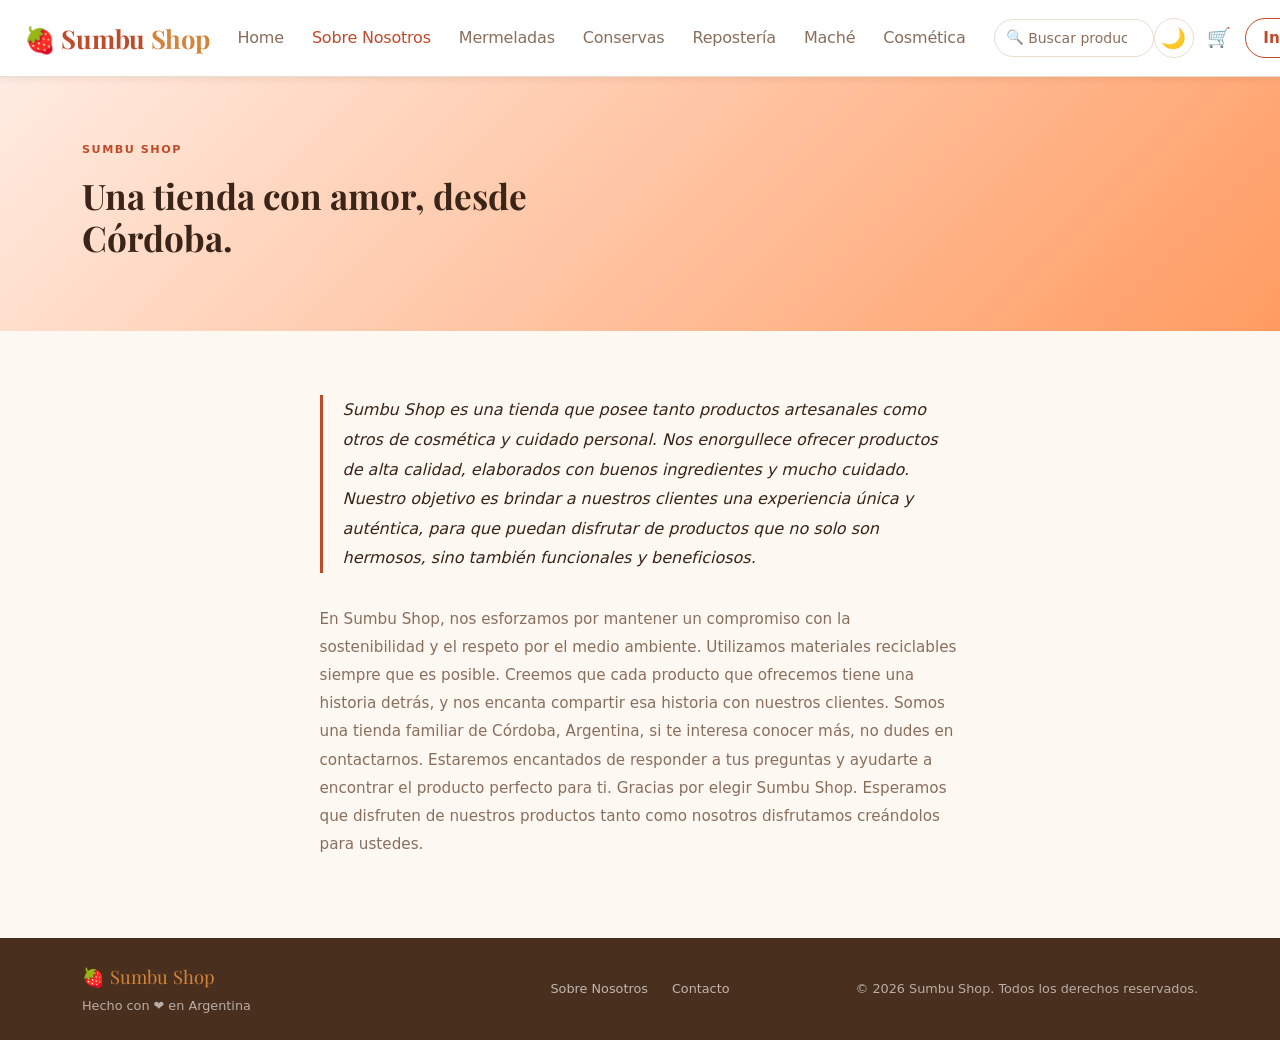
==== commit 79f439dd: "ultima mejora" ====
--- a/pages/about-us.html
+++ b/pages/about-us.html
@@ -71,6 +71,7 @@
     <script src="../js/auth.js"></script>
     <script src="../js/cart.js"></script>
     <script src="../js/components/navbar.js"></script>
+    <script src="../js/search.js"></script>
     <script src="../js/components/footer.js"></script>
   </body>
 </html>
--- a/styles/styles.css
+++ b/styles/styles.css
@@ -235,6 +235,7 @@
   border-radius: var(--radius-pill);
   cursor: pointer;
   transition: all 0.2s;
+  text-decoration: none; /* para cuando se usa como <a> ("Iniciar sesión") */
 }
 .btn-logout:hover {
   background-color: var(--color-primary);
@@ -971,6 +972,7 @@
 }
 .cart__item__price {
   font-weight: 700;
+
   color: var(--color-primary);
   font-size: 0.95rem;
   min-width: 80px;
@@ -1048,3 +1050,137 @@
 .site__footer a:hover {
   color: rgba(255, 255, 255, 0.85);
 }
+/*Buscador estilos
+*/
+
+.search__wrap {
+  position: relative;
+  flex: 1 1 auto;
+  max-width: 400px;
+  min-width: 160px;
+  margin: 0 1rem;
+}
+
+.search__input-wrap {
+  position: relative;
+  display: flex;
+  align-items: center;
+}
+
+.search__icon {
+  position: absolute;
+  left: 0.75rem;
+  font-size: 0.9rem;
+  pointer-events: none;
+  opacity: 0.6;
+}
+
+.search__input {
+  width: 100%;
+  padding: 0.4rem 0.75rem 0.4rem 2.1rem;
+  border: 1.5px solid var(--color-border, #e0d9d0);
+  border-radius: 2rem;
+  background: var(--color-bg-card, #fff);
+  color: var(--color-text, #2d2a26);
+  font-size: 0.875rem;
+  font-family: var(--font-body, "Lato", sans-serif);
+  transition:
+    border-color 0.2s,
+    box-shadow 0.2s;
+  outline: none;
+}
+
+.search__input:focus {
+  border-color: var(--color-accent, #c97d4a);
+  box-shadow: 0 0 0 3px rgba(201, 125, 74, 0.15);
+}
+
+.search__input::placeholder {
+  color: var(--color-text-soft, #9e9589);
+}
+
+/* Dropdown */
+.search__dropdown {
+  position: absolute;
+  top: calc(100% + 6px);
+  left: 0;
+  right: 0;
+  background: var(--color-bg-card, #fff);
+  border: 1.5px solid var(--color-border, #e0d9d0);
+  border-radius: 0.75rem;
+  box-shadow: 0 8px 24px rgba(0, 0, 0, 0.12);
+  list-style: none;
+  margin: 0;
+  padding: 0.3rem 0;
+  z-index: 1050;
+  display: none;
+  max-height: 360px;
+  overflow-y: auto;
+}
+
+.search__dropdown.search__dropdown--open {
+  display: block;
+}
+
+/* Cada resultado */
+.search__result-item {
+  display: flex;
+  align-items: center;
+  gap: 0.75rem;
+  padding: 0.5rem 0.9rem;
+  cursor: pointer;
+  transition: background 0.15s;
+  border-radius: 0.5rem;
+  margin: 0.1rem 0.3rem;
+}
+
+.search__result-item:hover,
+.search__result-item:focus {
+  background: var(--color-bg-alt, #f7f3ef);
+  outline: none;
+}
+
+.search__result-img {
+  width: 44px;
+  height: 44px;
+  object-fit: cover;
+  border-radius: 0.4rem;
+  flex-shrink: 0;
+  background: var(--color-bg-alt, #f7f3ef);
+}
+
+.search__result-info {
+  flex: 1;
+  min-width: 0;
+}
+
+.search__result-name {
+  display: block;
+  font-size: 0.875rem;
+  font-weight: 600;
+  color: var(--color-text, #2d2a26);
+  white-space: nowrap;
+  overflow: hidden;
+  text-overflow: ellipsis;
+}
+
+.search__result-meta {
+  display: block;
+  font-size: 0.75rem;
+  color: var(--color-text-soft, #9e9589);
+  margin-top: 0.1rem;
+}
+
+/* Encabezado de la página de resultados */
+.header__search {
+  background: var(--color-header);
+  padding: 3.5rem 0;
+}
+
+/* Mensaje "sin resultados" */
+.search__no-results {
+  padding: 0.75rem 1rem;
+  font-size: 0.85rem;
+  color: var(--color-text-soft, #9e9589);
+  text-align: center;
+}
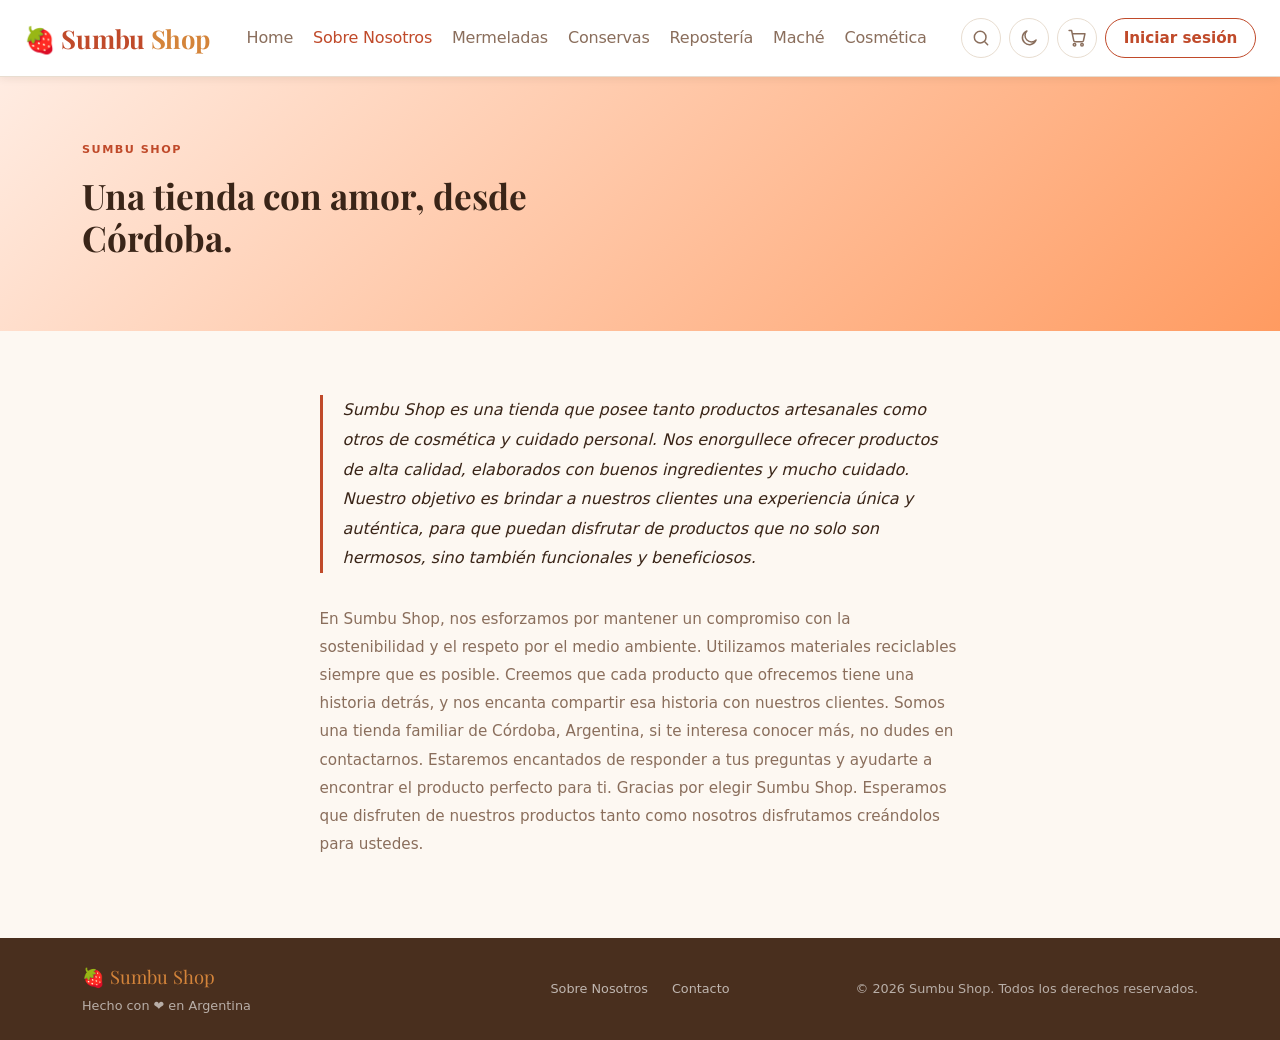
==== commit bccd2ae8: "Mejoras en el buscador, unificación y refactorización del código. Analisis de la estructura" ====
--- a/pages/about-us.html
+++ b/pages/about-us.html
@@ -15,7 +15,7 @@
       rel="stylesheet"
     />
     <link rel="stylesheet" href="../styles/styles.css" />
-    <script src="../js/theme.js" defer></script>
+    <script src="../js/theme.js"></script>
   </head>
   <body>
     <!--Navbar-->
--- a/styles/styles.css
+++ b/styles/styles.css
@@ -4,7 +4,7 @@
    2. Modo oscuro
    3. Reset y base
    4. Botones
-   5. Navbar
+   5. Navbar (5b. Buscador del navbar)
    6. Home: hero, presentación, categorías, sobre nosotros
    7. Secciones y encabezados de páginas
    8. Página "Sobre nosotros"
@@ -14,6 +14,7 @@
    12. Carrito
    13. Toast de confirmación
    14. Footer
+   15. Opiniones (carrusel del index)
    ========================================================= */
 
 /* ─── 1. Variables: colores y fuentes globales (theme: light por defecto) ─── */
@@ -83,11 +84,17 @@
   background-color: #1a110b;
   border-bottom-color: #3a2820;
 }
-[data-theme="dark"] .navbar-toggler-icon {
-  filter: invert(1);
-}
-[data-theme="dark"] .cart__btn:hover {
-  background: rgba(255, 255, 255, 0.08);
+[data-theme="dark"] .cart__badge {
+  border-color: #1a110b; /* mismo color que el navbar oscuro */
+}
+/* en oscuro el borde general (--color-border) casi no se ve sobre el navbar: lo aclaramos un poco */
+[data-theme="dark"] .nav__icon-btn:not(.nav__icon-btn--plain),
+[data-theme="dark"] .search__input {
+  border-color: #4d372a;
+}
+[data-theme="dark"] .nav__icon-btn:hover {
+  border-color: var(--color-primary);
+  background-color: rgba(232, 96, 58, 0.12);
 }
 /* la X de cerrar de Bootstrap es negra: la invertimos para que se vea */
 [data-theme="dark"] .product__modal__close {
@@ -199,39 +206,67 @@
   color: #fff;
 }
 
-/* Botón de cambio de tema (navbar) */
-.btn__theme {
-  background: none;
-  border: 1.5px solid var(--color-border);
-  color: var(--color-text-soft);
+/* Botones de ícono del navbar (tema, carrito, lupa, hamburguesa): todos iguales,
+   círculo de 40px con contorno suave que se tiñe del color principal al pasar el mouse */
+.nav__icon-btn {
+  position: relative;
+  display: inline-flex;
+  align-items: center;
+  justify-content: center;
+  flex-shrink: 0;
   width: 40px;
   height: 40px;
   padding: 0;
+  background: transparent;
+  border: 1.5px solid var(--color-border);
   border-radius: var(--radius-pill);
+  color: var(--color-text-soft);
   cursor: pointer;
-  font-size: 20px;
-  display: flex;
-  align-items: center;
-  justify-content: center;
   transition:
     border-color 0.2s,
+    background-color 0.2s,
     color 0.2s;
-  flex-shrink: 0;
-}
-.btn__theme:hover {
+}
+.nav__icon-btn:hover {
   border-color: var(--color-primary);
-  color: var(--color-primary);
-}
-
-/* Botón de cerrar sesión (navbar) */
+  background-color: rgba(192, 74, 42, 0.08);
+  color: var(--color-primary);
+}
+.nav__icon-btn:focus {
+  box-shadow: none; /* saca el recuadro de foco de Bootstrap en la hamburguesa */
+}
+.nav__icon-btn:focus-visible {
+  outline: 2px solid var(--color-accent);
+  outline-offset: 2px;
+}
+/* variante sin contorno: la flecha ← al lado del campo de búsqueda */
+.nav__icon-btn--plain {
+  border-color: transparent;
+}
+
+/* íconos SVG de línea (ver navIcon() en navbar.js y getThemeIcon() en theme.js) */
+.nav__icon {
+  width: 20px;
+  height: 20px;
+  fill: none;
+  stroke: currentColor;
+  stroke-width: 1.8;
+  stroke-linecap: round;
+  stroke-linejoin: round;
+}
+
+/* Botón de iniciar / cerrar sesión (navbar): misma altura que los botones de ícono */
 .btn-logout {
+  display: inline-flex;
+  align-items: center;
+  height: 40px;
   font-family: var(--font-body);
   font-size: 0.95rem;
   font-weight: 600;
   color: var(--color-primary);
   border: 1.5px solid var(--color-primary);
   background: none;
-  padding: 0.45rem 1.1rem;
+  padding: 0 1.1rem;
   border-radius: var(--radius-pill);
   cursor: pointer;
   transition: all 0.2s;
@@ -298,48 +333,289 @@
   white-space: nowrap;
 }
 
-/* Botón carrito + badge con la cantidad */
-.cart__btn {
-  position: relative;
-  display: flex;
-  align-items: center;
-  justify-content: center;
-  font-size: 1.2rem;
-  padding: 0.25rem 0.35rem;
-  border-radius: var(--radius-sm);
-  transition: background 0.15s;
-}
-.cart__btn:hover {
-  background: rgba(0, 0, 0, 0.06);
-}
-
+/* badge con la cantidad, sobre el borde del botón del carrito */
 .cart__badge {
   position: absolute;
-  top: -4px;
+  top: -6px;
   right: -6px;
   background: var(--color-primary);
   color: #fff;
   font-size: 0.65rem;
   font-weight: 700;
-  min-width: 18px;
-  height: 18px;
+  min-width: 19px;
+  height: 19px;
+  border: 2px solid var(--color-surface); /* aro del color del navbar para separarlo del contorno */
   border-radius: var(--radius-pill);
   display: flex;
   align-items: center;
   justify-content: center;
-  padding: 0 3px;
+  padding: 0 4px;
   line-height: 1;
 }
 
-/* menú colapsado (hamburguesa): el navbar usa navbar-expand-lg, así que colapsa hasta 991px */
-@media (max-width: 991.98px) {
+/* contenedor de accesos rápidos (lupa + carrito): solo se usa con el menú hamburguesa */
+.navbar__quick {
+  display: none;
+}
+
+/* menú hamburguesa: el navbar usa navbar-expand-xl, así que colapsa hasta 1199px
+   (con lg los links + el buscador no entraban entre 992 y 1199px y se desbordaba) */
+@media (max-width: 1199.98px) {
+  .navbar .container-fluid {
+    padding: 0 1rem;
+  }
+  /* la fila superior mantiene su altura aunque el menú esté abierto (si no, el logo y los botones suben) */
+  .navbar-brand {
+    padding: 0;
+    line-height: 76px;
+  }
+  /* barra superior: logo a la izquierda; lupa, carrito y hamburguesa juntos a la derecha */
+  .navbar__quick {
+    display: flex;
+    align-items: center;
+    gap: 0.5rem;
+    margin-left: auto;
+    margin-right: 0.5rem; /* misma separación que hay entre la lupa y el carrito */
+  }
+
+  /* menú desplegable */
   .navbar-collapse {
     padding: 0.5rem 0 1rem;
     border-top: 1px solid var(--color-border);
   }
+  .navbar-nav {
+    gap: 0 !important;
+  }
   .navbar-nav .nav-link {
-    padding: 0.6rem 0 !important;
-  }
+    padding: 0.55rem 0.75rem !important;
+    border-radius: var(--radius-sm);
+  }
+  .navbar-nav .nav-link:hover,
+  .navbar-nav .nav-link.active {
+    background: rgba(0, 0, 0, 0.04);
+  }
+  [data-theme="dark"] .navbar-nav .nav-link:hover,
+  [data-theme="dark"] .navbar-nav .nav-link.active {
+    background: rgba(255, 255, 255, 0.06);
+  }
+  /* fila de abajo: tema a la izquierda, sesión a la derecha, separada de los links */
+  .navbar__tools {
+    justify-content: space-between;
+    margin-top: 0.5rem;
+    padding: 0.75rem 0.75rem 0;
+    border-top: 1px solid var(--color-border);
+  }
+}
+
+/* ─── 5b. Buscador del navbar ─── */
+.search__wrap {
+  position: relative;
+  flex: 1 1 auto;
+  max-width: 400px;
+  min-width: 160px;
+  margin: 0 auto 0 1rem; /* el auto a la derecha empuja los botones (tema, carrito, sesión) al borde */
+}
+
+.search__input-wrap {
+  position: relative;
+  display: flex;
+  align-items: center;
+}
+
+/* lupa decorativa dentro del campo */
+.search__icon {
+  position: absolute;
+  left: 0.8rem;
+  display: flex;
+  color: var(--color-text-soft);
+  pointer-events: none;
+}
+.search__icon .nav__icon {
+  width: 16px;
+  height: 16px;
+}
+
+.search__input {
+  width: 100%;
+  padding: 0.4rem 0.75rem 0.4rem 2.1rem;
+  border: 1.5px solid var(--color-border);
+  border-radius: var(--radius-pill);
+  background: var(--color-surface);
+  color: var(--color-text);
+  font-size: 0.875rem;
+  font-family: var(--font-body);
+  transition:
+    border-color 0.2s,
+    box-shadow 0.2s;
+  outline: none;
+}
+.search__input:focus {
+  border-color: var(--color-accent);
+  box-shadow: 0 0 0 3px rgba(201, 125, 74, 0.15);
+}
+.search__input::placeholder {
+  color: var(--color-text-soft);
+}
+
+/* Lupa (abre el buscador) y flecha (lo cierra): usan .nav__icon-btn, pero solo se ven en el modo compacto */
+.search__toggle,
+.search__back {
+  display: none;
+}
+
+/* Modo compacto (hasta 1399px): solo la lupa, se expande al tocarla (ver initSearch en search.js) */
+@media (max-width: 1399.98px) {
+  .search__wrap {
+    flex: 0 0 auto;
+    min-width: 0;
+    max-width: none;
+    margin: 0 0.5rem 0 auto;
+  }
+  .search__toggle {
+    display: inline-flex;
+  }
+  .search__input-wrap {
+    display: none;
+  }
+
+  .search__wrap--expanded {
+    flex: 1 1 auto;
+  }
+  .search__wrap--expanded .search__toggle {
+    display: none;
+  }
+  .search__wrap--expanded .search__input-wrap {
+    display: flex;
+    gap: 0.25rem;
+    animation: searchExpand 0.25s ease-out;
+    transform-origin: right center;
+  }
+  .search__wrap--expanded .search__back {
+    display: inline-flex;
+  }
+  /* la lupa decorativa queda a la derecha de la flecha */
+  .search__wrap--expanded .search__icon {
+    left: calc(40px + 0.25rem + 0.8rem);
+  }
+  .search__wrap--expanded .search__input {
+    padding-top: 0.55rem;
+    padding-bottom: 0.55rem;
+    font-size: 1rem; /* 16px evita que iOS haga zoom al enfocar */
+  }
+}
+
+/* escritorio mediano (1200-1399px): links más juntos, y al abrir el buscador ocupa el lugar de los links */
+@media (min-width: 1200px) and (max-width: 1399.98px) {
+  .nav-link {
+    padding: 0.5rem 0.5rem !important;
+  }
+  .navbar--searching .navbar-nav {
+    display: none;
+  }
+  .search__wrap--expanded {
+    max-width: 560px;
+    margin: 0 auto;
+  }
+}
+
+/* con menú hamburguesa (hasta 1199px): al abrir el buscador ocupa toda la barra superior */
+@media (max-width: 1199.98px) {
+  .search__wrap {
+    margin: 0;
+  }
+  .navbar--searching .navbar-brand,
+  .navbar--searching .navbar-toggler,
+  .navbar--searching .navbar__quick .cart__btn {
+    display: none;
+  }
+  .navbar--searching .navbar__quick {
+    flex: 1 1 auto;
+    margin-left: 0;
+  }
+}
+
+@keyframes searchExpand {
+  from {
+    opacity: 0;
+    transform: scaleX(0.6);
+  }
+  to {
+    opacity: 1;
+    transform: scaleX(1);
+  }
+}
+
+/* Dropdown de resultados */
+.search__dropdown {
+  position: absolute;
+  top: calc(100% + 6px);
+  left: 0;
+  right: 0;
+  background: var(--color-surface);
+  border: 1.5px solid var(--color-border);
+  border-radius: var(--radius-md);
+  box-shadow: 0 8px 24px rgba(0, 0, 0, 0.12);
+  list-style: none;
+  margin: 0;
+  padding: 0.3rem 0;
+  z-index: 1050;
+  display: none;
+  max-height: 360px;
+  overflow-y: auto;
+}
+.search__dropdown--open {
+  display: block;
+}
+
+.search__result-item {
+  display: flex;
+  align-items: center;
+  gap: 0.75rem;
+  padding: 0.5rem 0.9rem;
+  cursor: pointer;
+  transition: background 0.15s;
+  border-radius: var(--radius-sm);
+  margin: 0.1rem 0.3rem;
+}
+.search__result-item:hover {
+  background: var(--color-bg);
+}
+
+.search__result-img {
+  width: 44px;
+  height: 44px;
+  object-fit: cover;
+  border-radius: 0.4rem;
+  flex-shrink: 0;
+  background: var(--color-bg);
+}
+
+.search__result-info {
+  flex: 1;
+  min-width: 0;
+}
+.search__result-name {
+  display: block;
+  font-size: 0.875rem;
+  font-weight: 600;
+  color: var(--color-text);
+  white-space: nowrap;
+  overflow: hidden;
+  text-overflow: ellipsis;
+}
+.search__result-meta {
+  display: block;
+  font-size: 0.75rem;
+  color: var(--color-text-soft);
+  margin-top: 0.1rem;
+}
+
+/* Mensaje "sin resultados" */
+.search__no-results {
+  padding: 0.75rem 1rem;
+  font-size: 0.85rem;
+  color: var(--color-text-soft);
+  text-align: center;
 }
 
 /* ─── 6. Home ─── */
@@ -549,6 +825,11 @@
   margin-bottom: 1.5rem;
   max-width: 90%;
 }
+/* botón "Conocer más" sobre el fondo de color: borde y texto blancos */
+.about__btn {
+  border-color: rgba(255, 255, 255, 0.5) !important;
+  color: #fff !important;
+}
 .about__visual {
   background-color: rgba(255, 255, 255, 0.08);
   display: flex;
@@ -606,13 +887,28 @@
   text-decoration: underline;
 }
 
-/* Encabezados de color de cada categoría */
+/* título grande y texto introductorio de los encabezados de categorías y resultados */
+.section__title--lg {
+  font-size: 2.4rem;
+}
+.section__intro {
+  color: var(--color-text-soft);
+  margin-top: 0.5rem;
+  font-size: 0.95rem;
+  max-width: 480px;
+}
+
+/* Encabezados de color de cada categoría y de la página de resultados */
 .header__jam,
 .header__preserved,
 .header__mache,
 .header__cosmetics,
-.header__bakery {
+.header__bakery,
+.header__search {
   padding: 3.5rem 0;
+}
+.header__search {
+  background: var(--color-header);
 }
 .header__jam {
   background: linear-gradient(145deg, #fde8dc, #f5c4a8);
@@ -1050,137 +1346,176 @@
 .site__footer a:hover {
   color: rgba(255, 255, 255, 0.85);
 }
-/*Buscador estilos
-*/
-
-.search__wrap {
-  position: relative;
-  flex: 1 1 auto;
-  max-width: 400px;
-  min-width: 160px;
-  margin: 0 1rem;
-}
-
-.search__input-wrap {
-  position: relative;
-  display: flex;
-  align-items: center;
-}
-
-.search__icon {
-  position: absolute;
-  left: 0.75rem;
+
+/* ─── 15. Opiniones (carrusel del index, lo arma js/reviews.js) ─── */
+.reviews__section {
+  background: var(--color-surface);
+  border-top: 1px solid var(--color-border);
+  border-bottom: 1px solid var(--color-border);
+}
+
+/* resumen: "4,8 ★★★★★ 8 opiniones" */
+.reviews__summary {
+  display: flex;
+  align-items: center;
+  justify-content: center;
+  gap: 0.6rem;
+}
+.reviews__score {
+  font-size: 1.6rem;
+  font-weight: 700;
+  color: var(--color-text);
+}
+.reviews__count {
   font-size: 0.9rem;
-  pointer-events: none;
-  opacity: 0.6;
-}
-
-.search__input {
-  width: 100%;
-  padding: 0.4rem 0.75rem 0.4rem 2.1rem;
-  border: 1.5px solid var(--color-border, #e0d9d0);
-  border-radius: 2rem;
-  background: var(--color-bg-card, #fff);
-  color: var(--color-text, #2d2a26);
-  font-size: 0.875rem;
-  font-family: var(--font-body, "Lato", sans-serif);
+  color: var(--color-text-soft);
+}
+
+/* carrusel: espacio a los costados para las flechas y abajo para los puntitos */
+.reviews__carousel {
+  max-width: 760px;
+  margin: 0 auto;
+  padding: 0 3.5rem 2.5rem;
+}
+
+/* tarjeta de cada opinión, al estilo de una reseña de Google */
+.review__card {
+  background: var(--color-bg);
+  border: 1px solid var(--color-border);
+  border-radius: var(--radius-md);
+  padding: 1.75rem 2rem;
+  min-height: 260px;
+  display: flex;
+  flex-direction: column;
+}
+.review__header {
+  display: flex;
+  align-items: center;
+  gap: 0.85rem;
+  margin-bottom: 0.75rem;
+}
+.review__avatar {
+  width: 44px;
+  height: 44px;
+  flex-shrink: 0;
+  border-radius: var(--radius-pill);
+  background: var(--color-primary);
+  color: #fff;
+  font-weight: 700;
+  font-size: 1.15rem;
+  display: flex;
+  align-items: center;
+  justify-content: center;
+}
+/* sin el margin-bottom que Bootstrap le pone a los <p> */
+.review__name,
+.review__meta,
+.review__stars {
+  margin: 0;
+}
+.review__name {
+  font-weight: 700;
+  color: var(--color-text);
+  line-height: 1.2;
+}
+.review__meta {
+  font-size: 0.8rem;
+  color: var(--color-text-soft);
+}
+.review__stars {
+  color: #f4b400; /* el amarillo de las estrellas de Google */
+  font-size: 1.1rem;
+  letter-spacing: 2px;
+}
+.review__comment {
+  flex: 1;
+  color: var(--color-text);
+  font-size: 1rem;
+  line-height: 1.7;
+  margin: 0.5rem 0 1rem;
+}
+.review__product {
+  align-self: flex-start;
+  font-size: 0.85rem;
+  font-weight: 600;
+  color: var(--color-primary);
+}
+.review__product:hover {
+  text-decoration: underline;
+}
+
+/* flechas: círculos con contorno, como los botones del navbar */
+.reviews__carousel .carousel-control-prev,
+.reviews__carousel .carousel-control-next {
+  top: calc(50% - 1.25rem - 20px); /* centradas respecto de la tarjeta (sin contar los puntitos) */
+  bottom: auto;
+  width: 40px;
+  height: 40px;
+  border: 1.5px solid var(--color-border);
+  border-radius: var(--radius-pill);
+  opacity: 1;
   transition:
     border-color 0.2s,
-    box-shadow 0.2s;
-  outline: none;
-}
-
-.search__input:focus {
-  border-color: var(--color-accent, #c97d4a);
-  box-shadow: 0 0 0 3px rgba(201, 125, 74, 0.15);
-}
-
-.search__input::placeholder {
-  color: var(--color-text-soft, #9e9589);
-}
-
-/* Dropdown */
-.search__dropdown {
-  position: absolute;
-  top: calc(100% + 6px);
-  left: 0;
-  right: 0;
-  background: var(--color-bg-card, #fff);
-  border: 1.5px solid var(--color-border, #e0d9d0);
-  border-radius: 0.75rem;
-  box-shadow: 0 8px 24px rgba(0, 0, 0, 0.12);
-  list-style: none;
-  margin: 0;
-  padding: 0.3rem 0;
-  z-index: 1050;
-  display: none;
-  max-height: 360px;
-  overflow-y: auto;
-}
-
-.search__dropdown.search__dropdown--open {
-  display: block;
-}
-
-/* Cada resultado */
-.search__result-item {
-  display: flex;
-  align-items: center;
-  gap: 0.75rem;
-  padding: 0.5rem 0.9rem;
-  cursor: pointer;
-  transition: background 0.15s;
-  border-radius: 0.5rem;
-  margin: 0.1rem 0.3rem;
-}
-
-.search__result-item:hover,
-.search__result-item:focus {
-  background: var(--color-bg-alt, #f7f3ef);
-  outline: none;
-}
-
-.search__result-img {
-  width: 44px;
-  height: 44px;
-  object-fit: cover;
-  border-radius: 0.4rem;
-  flex-shrink: 0;
-  background: var(--color-bg-alt, #f7f3ef);
-}
-
-.search__result-info {
-  flex: 1;
-  min-width: 0;
-}
-
-.search__result-name {
-  display: block;
-  font-size: 0.875rem;
-  font-weight: 600;
-  color: var(--color-text, #2d2a26);
-  white-space: nowrap;
-  overflow: hidden;
-  text-overflow: ellipsis;
-}
-
-.search__result-meta {
-  display: block;
-  font-size: 0.75rem;
-  color: var(--color-text-soft, #9e9589);
-  margin-top: 0.1rem;
-}
-
-/* Encabezado de la página de resultados */
-.header__search {
-  background: var(--color-header);
-  padding: 3.5rem 0;
-}
-
-/* Mensaje "sin resultados" */
-.search__no-results {
-  padding: 0.75rem 1rem;
-  font-size: 0.85rem;
-  color: var(--color-text-soft, #9e9589);
+    background-color 0.2s;
+}
+.reviews__carousel .carousel-control-prev:hover,
+.reviews__carousel .carousel-control-next:hover {
+  border-color: var(--color-primary);
+  background-color: rgba(192, 74, 42, 0.08);
+}
+.reviews__carousel .carousel-control-prev-icon,
+.reviews__carousel .carousel-control-next-icon {
+  width: 1rem;
+  height: 1rem;
+  filter: invert(35%); /* los íconos de Bootstrap son blancos: los oscurecemos */
+}
+[data-theme="dark"] .reviews__carousel .carousel-control-prev-icon,
+[data-theme="dark"] .reviews__carousel .carousel-control-next-icon {
+  filter: none;
+}
+[data-theme="dark"] .reviews__carousel .carousel-control-prev,
+[data-theme="dark"] .reviews__carousel .carousel-control-next {
+  border-color: #4d372a; /* mismo borde que los botones del navbar en oscuro */
+}
+[data-theme="dark"] .reviews__carousel .carousel-control-prev:hover,
+[data-theme="dark"] .reviews__carousel .carousel-control-next:hover {
+  border-color: var(--color-primary);
+}
+
+/* puntitos debajo de la tarjeta */
+.reviews__carousel .carousel-indicators {
+  margin-bottom: 0;
+}
+.reviews__carousel .carousel-indicators [data-bs-target] {
+  width: 8px;
+  height: 8px;
+  border: 0;
+  border-radius: var(--radius-pill);
+  background-color: var(--color-primary);
+}
+
+@media (max-width: 575.98px) {
+  .reviews__carousel {
+    padding: 0 0 2.5rem;
+  }
+  .reviews__carousel .carousel-control-prev,
+  .reviews__carousel .carousel-control-next {
+    display: none; /* en celular se pasa deslizando o con los puntitos */
+  }
+  .review__card {
+    padding: 1.5rem 1.25rem;
+    min-height: 300px;
+  }
+}
+
+/* aviso cuando no se pueden cargar las opiniones (por ejemplo, abriendo el index.html con doble click) */
+.reviews__error {
+  max-width: 560px;
+  margin: 0 auto;
+  padding: 1rem 1.25rem;
   text-align: center;
-}
+  font-size: 0.9rem;
+  color: var(--color-text-soft);
+  border: 1px dashed var(--color-border);
+  border-radius: var(--radius-md);
+}
